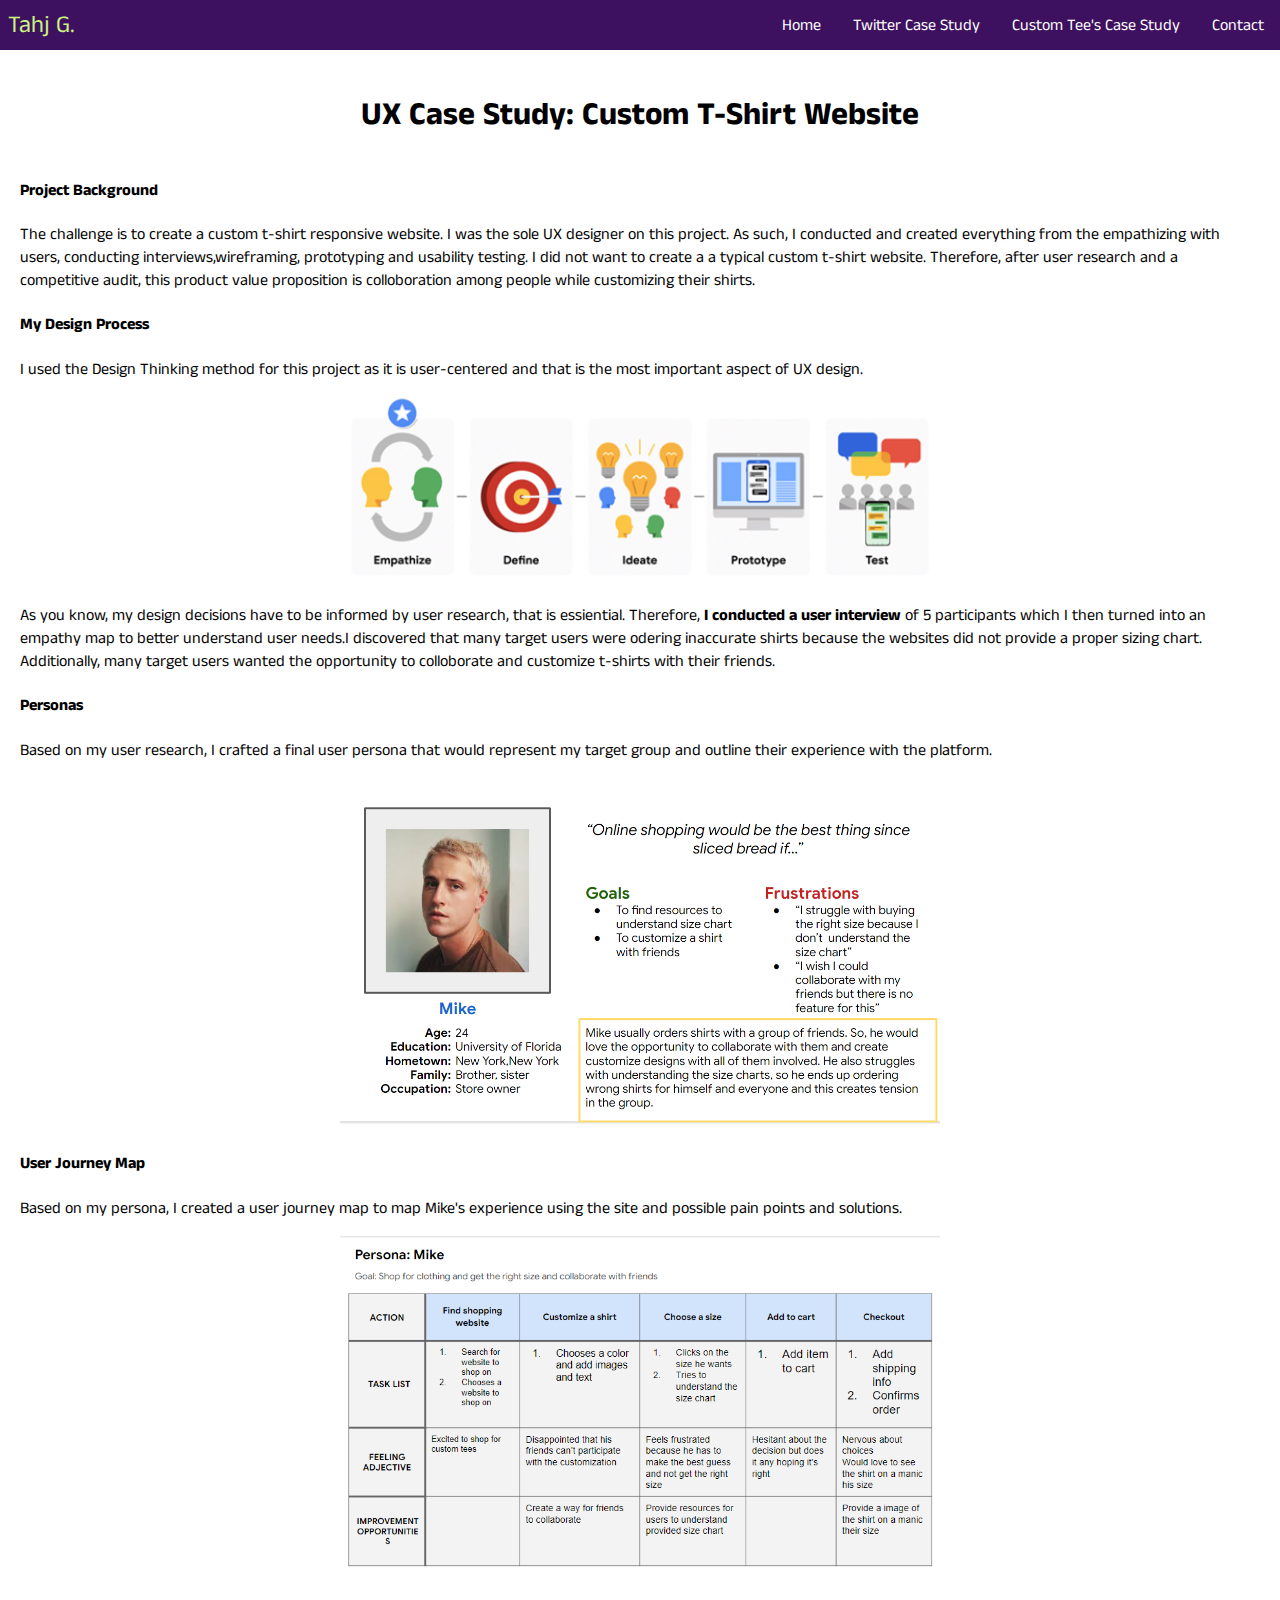
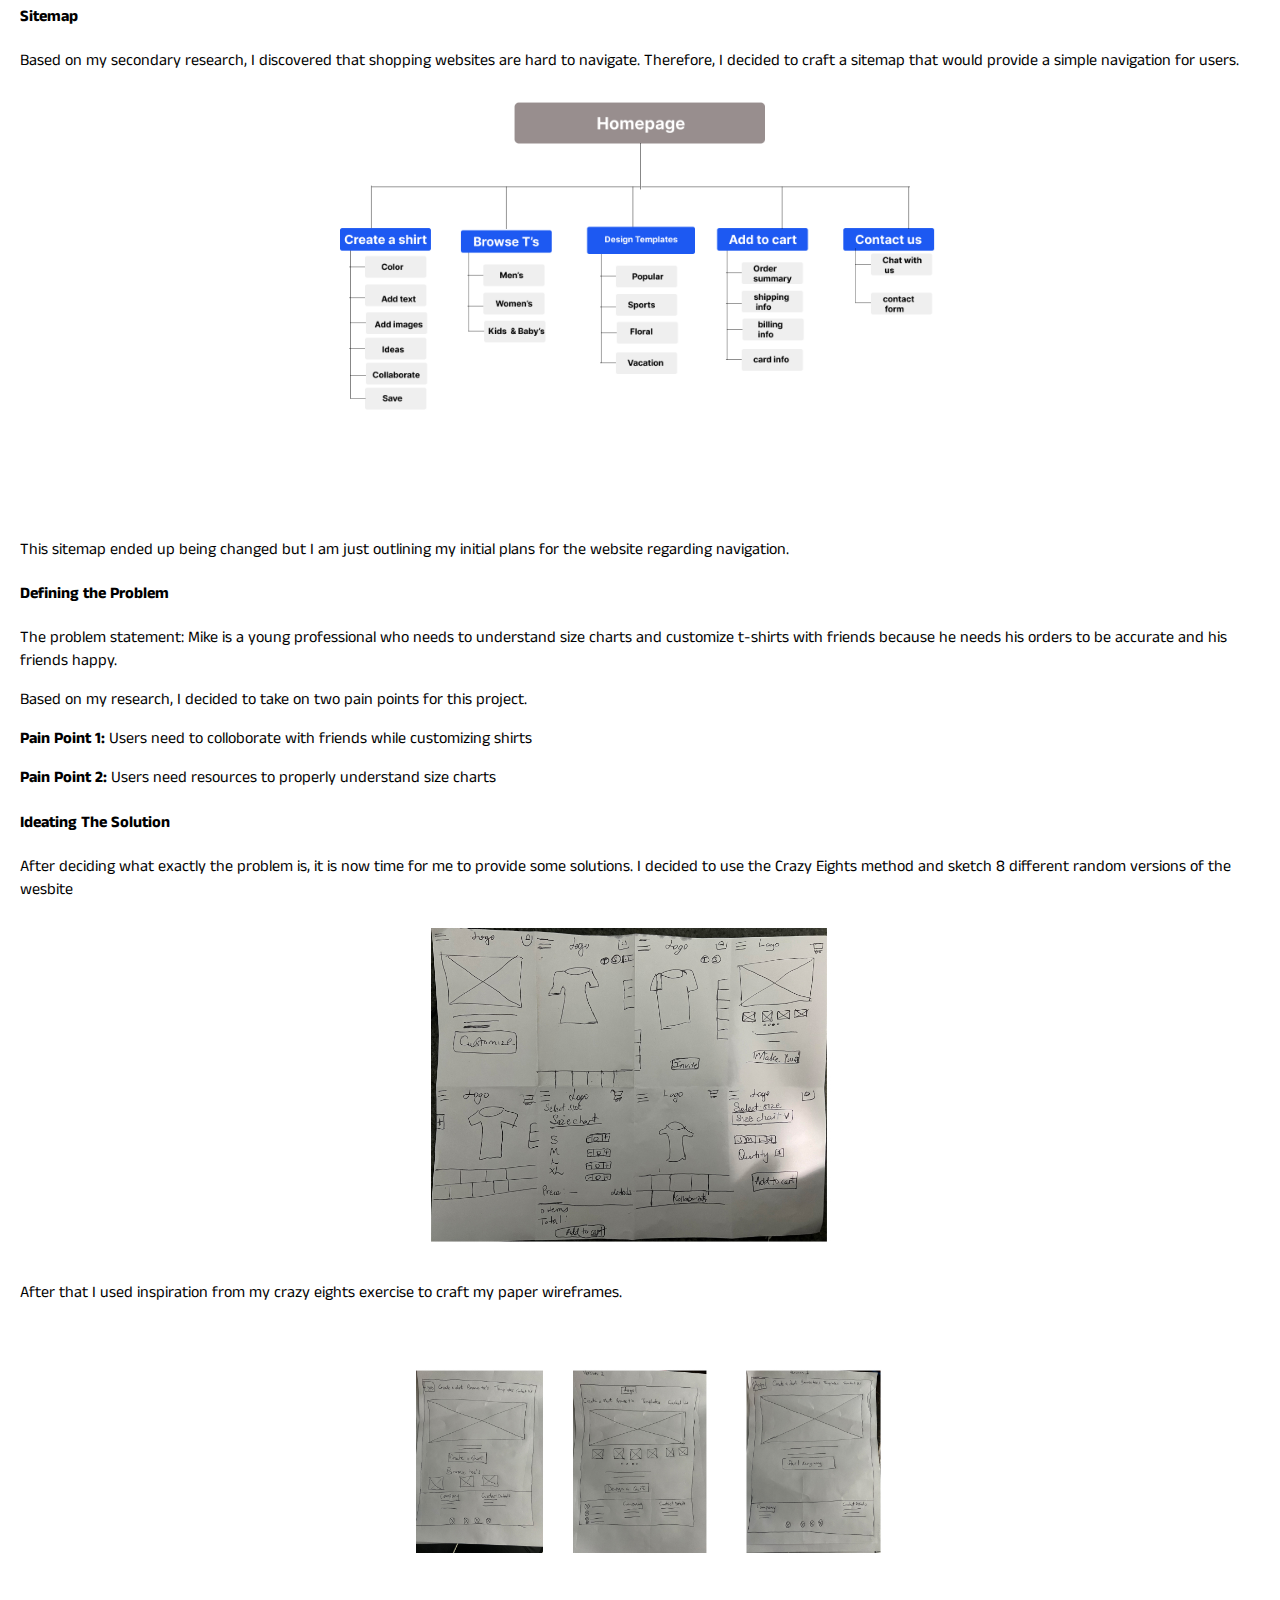
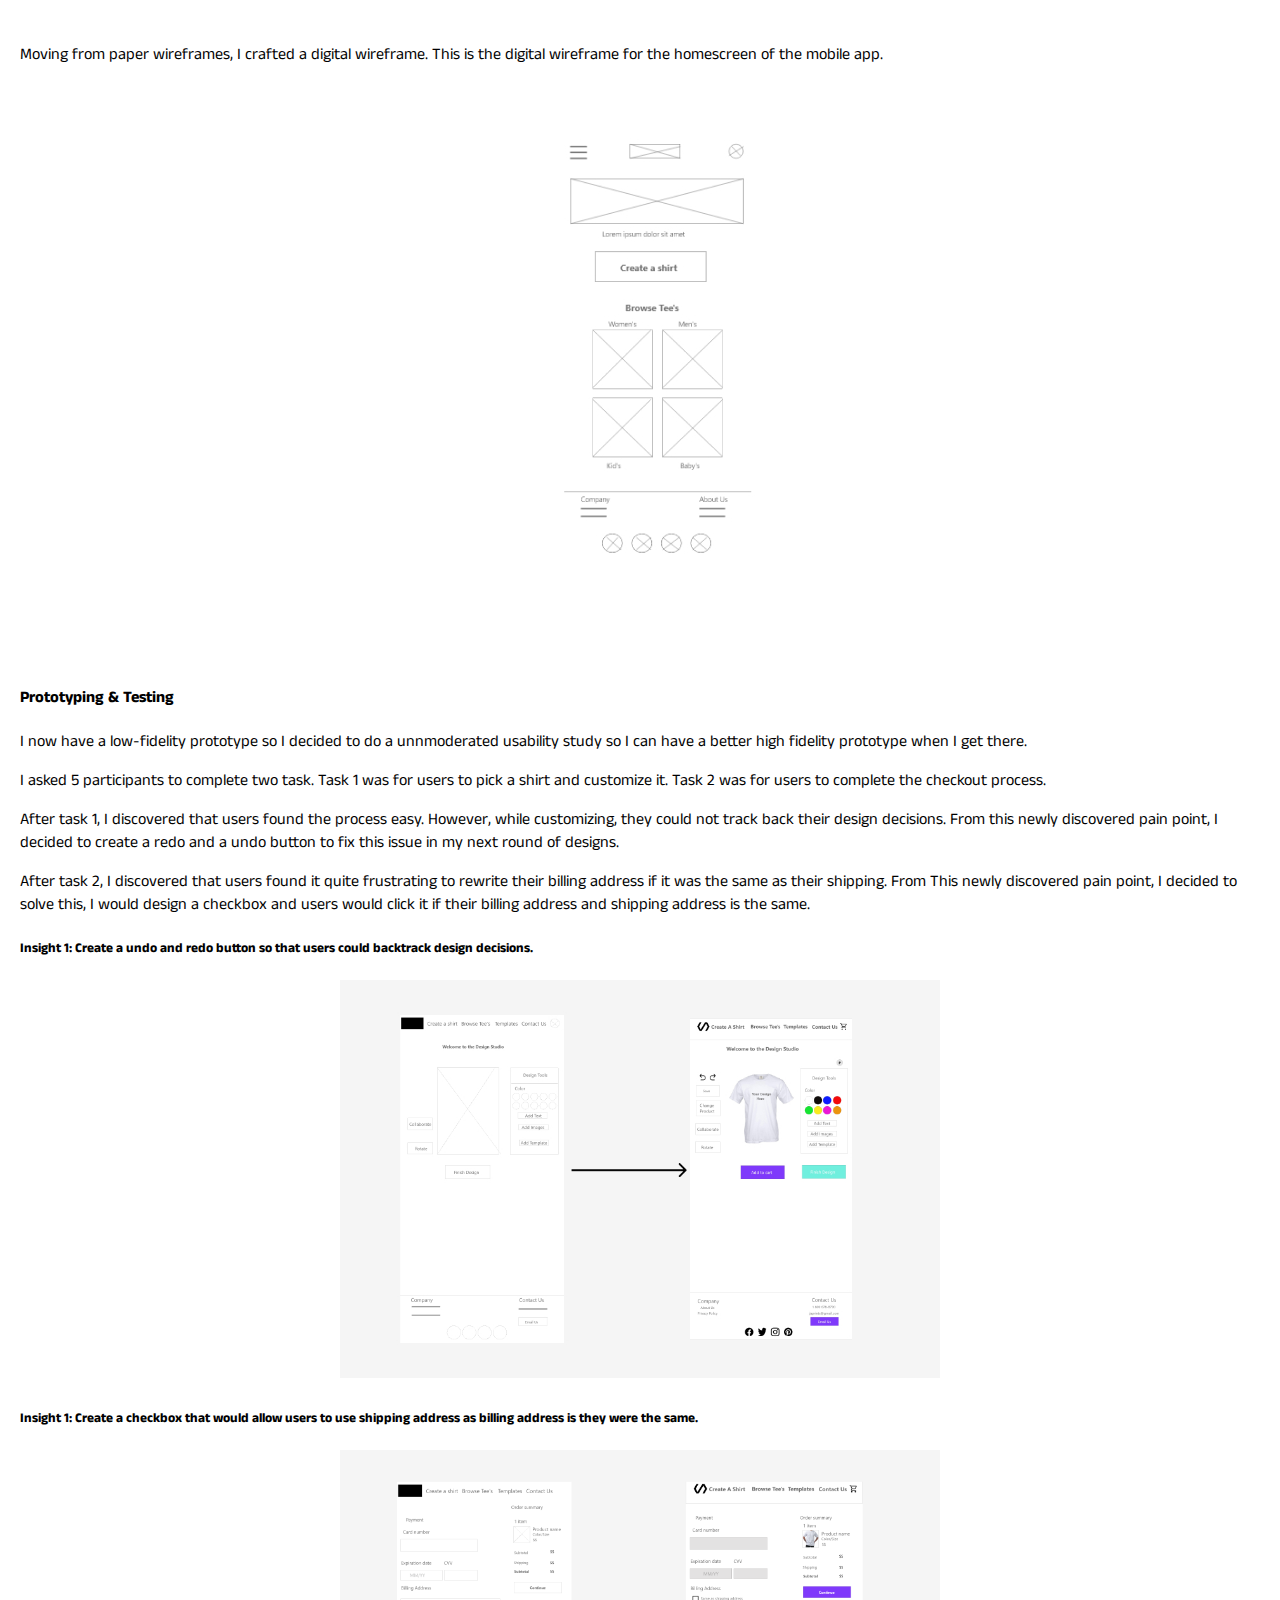
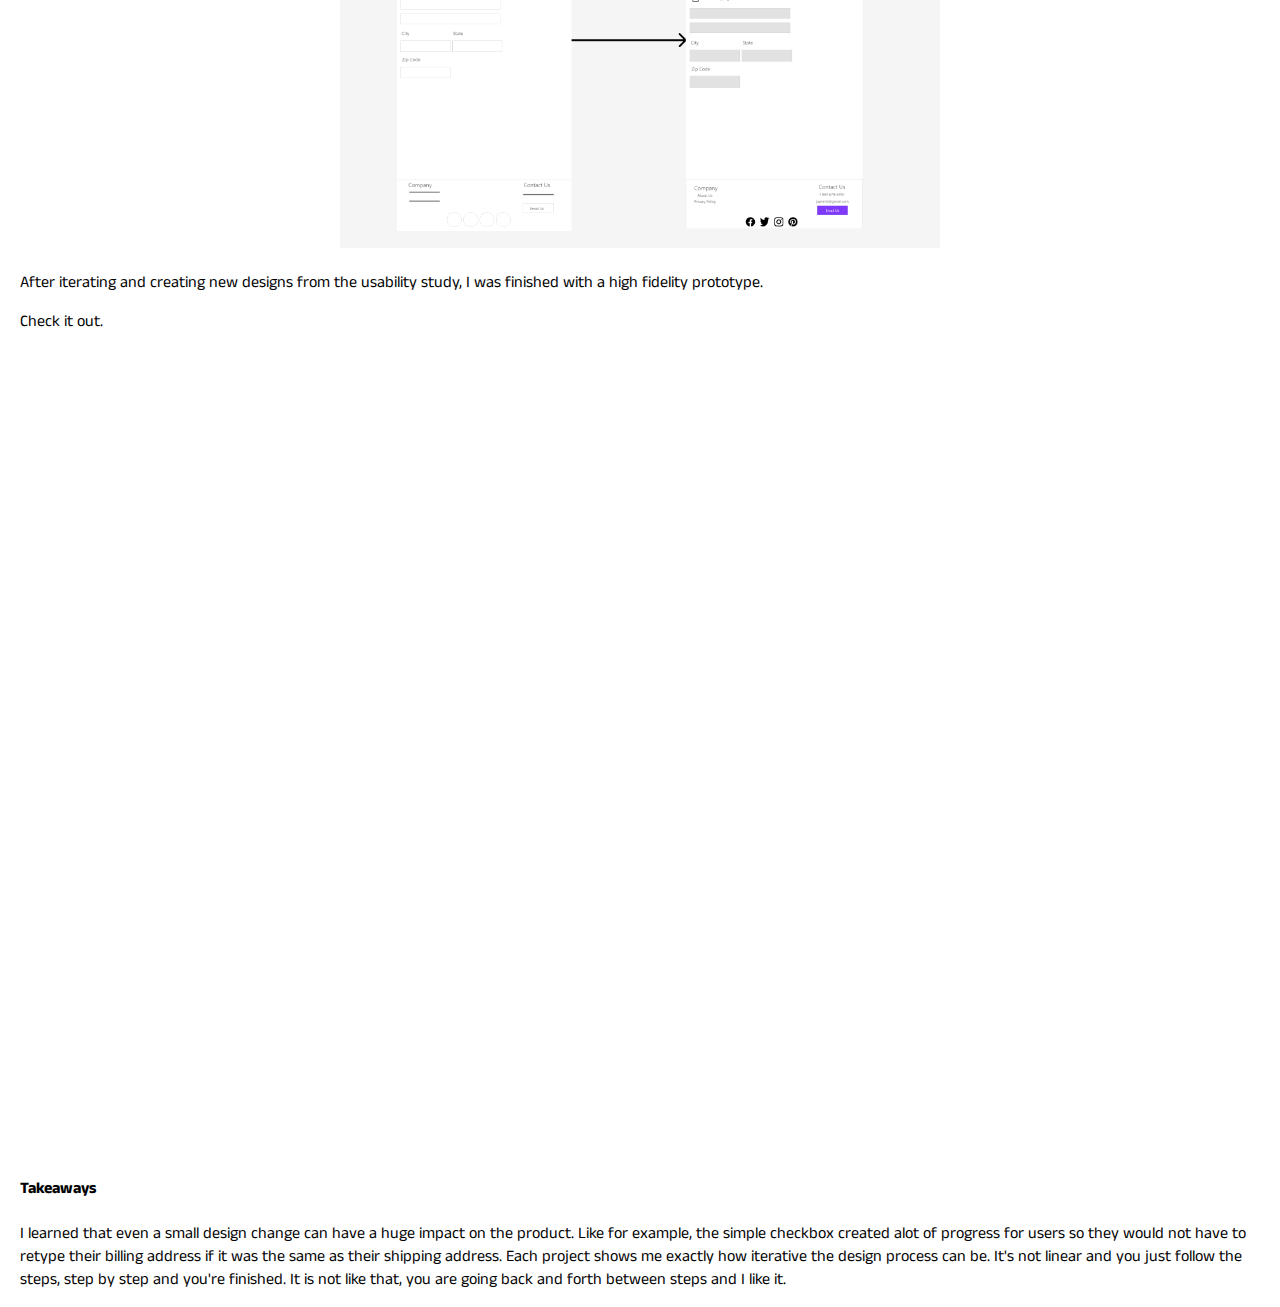
==== custom.html @ 3aa4e138 "second case study" ====
<!DOCTYPE html>
<html lang="en">
<head>
    <meta charset="UTF-8">
    <meta http-equiv="X-UA-Compatible" content="IE=edge">
    <meta name="viewport" content="width=device-width, initial-scale=1.0">
    <title>Tahj</title>
    <link href="./resources/style.css" rel="stylesheet">
    <script src="resources/index.js" defer></script>
    <link rel="preconnect" href="https://fonts.googleapis.com">
<link rel="preconnect" href="https://fonts.gstatic.com" crossorigin>
<link href="https://fonts.googleapis.com/css2?family=Anek+Malayalam:wght@300&display=swap" rel="stylesheet">
<link href="https://cdn.jsdelivr.net/npm/bootstrap@5.2.2/dist/css/bootstrap.min.css" rel="stylesheet" integrity="sha384-Zenh87qX5JnK2Jl0vWa8Ck2rdkQ2Bzep5IDxbcnCeuOxjzrPF/et3URy9Bv1WTRi" crossorigin="anonymous">

</head>
<body >
        <header>
        <nav class="navbar">
            <div class="brand-title"><a href="index.html">Tahj G.</a></div>
            <div class="toggle-button">
                <span class="bar"></span>
                <span class="bar"></span>
                <span class="bar"></span>

            </div>
            <div class="navbar-links">
                <ul>
                    <li><a href="index.html">Home</a></li>
                    <li><a href="twitter.html">Twitter Case Study</a></li>
                    <li><a href="custom.html">Custom Tee's Case Study</a></li>
                    <li><a href="#contact">Contact</a></li>
                    
                </ul>
            </div>
        </nav>
    </header>
    <section class="custom">
      
        <h1 style="color:black;">UX Case Study: Custom T-Shirt Website</h1>
    <h4>Project Background</h4>
    <p>The challenge is to create a custom t-shirt responsive website. I was the sole UX designer on this project. As such, I conducted and created everything from the empathizing with users, conducting interviews,wireframing, prototyping and usability testing. I did not want to create a
    a typical custom t-shirt website. Therefore, after user research and a competitive audit, this product value proposition is colloboration among people while customizing their shirts.
    </p>

     <h4> My Design Process</h4>
     <p>I used the Design Thinking method for this project as it is user-centered and that is the most important aspect of UX design.</p>
     <div class="img-size">

     <img src="./resources/images/Picture1.png" height="auto" width="100%">
     </div>
     <p>As you know, my design decisions have to be informed by user research, that is essiential. Therefore, <strong>I conducted a user interview</strong> of 5 participants which I then turned
     into an empathy map to better understand user needs.I discovered that many target users were odering inaccurate shirts because the websites did not provide a proper sizing chart.
    Additionally, many target users wanted the opportunity to colloborate and customize t-shirts with their friends. </p>
    
    <h4>Personas</h4>
    <p>Based on my user research, I crafted a final user persona that would represent my target group and outline their experience with the platform. </p>
    <div class="img-size">

    <img src="./resources/images/Screenshot (2).png" height="auto" width="100%">
   </div>

    <h4>User Journey Map</h4>
    <p>Based on my persona, I created a user journey map to map Mike's experience using the site and possible pain points and solutions.</p>
    <div class="img-size">

    <img src="./resources/images/takeme1.png" height="auto" width="100%">
     </div>
    <h4>Sitemap</h4>
    <p>Based on my secondary research, I discovered that shopping websites are hard to navigate. Therefore, I decided to craft a sitemap that would provide
        a simple navigation for users. 
    </p>
    <div class="img-size">
    <img src="./resources/images/Untitled.png" height="auto" width="100%">
    </div>
    <p>This sitemap ended up being changed but I am just outlining my initial plans for the website regarding navigation.</p>

    <h4>Defining the Problem</h4>
    <p>The problem statement: Mike is a young professional who needs to understand size charts and customize t-shirts with friends because he needs his orders to be accurate and his friends happy.</p>
    <p>Based on my research, I decided to take on two pain points for this project.</p>
    <p><strong>Pain Point 1:</strong> Users need to colloborate with friends while customizing shirts </p>
    <p><strong>Pain Point 2:</strong> Users need resources to properly understand size charts</p>

    <h4>Ideating The Solution</h4>
    <p>After deciding what exactly the problem is, it is now time for me to provide some solutions. I decided to use the Crazy Eights method and sketch 8 different random versions of the wesbite</p>
    <div class="img-size">

    <img src="./resources/images/crazy.jpg" height="auto" width="100%">
    </div>
    <p>After that I used inspiration from my crazy eights exercise to craft my paper wireframes.</p>

    <div class="img-size" id="stack">
    <img src="./resources/images/paper wireframes (3).jpg" height="auto" width="100%">
    </div>
    <p>Moving from paper wireframes, I crafted a digital wireframe.
    This is the digital wireframe for the homescreen of the mobile app.</p>
    <div class="img-size">

    <img src="./resources/images/mobile - home (4).jpg" height="100%" width="auto">
   
   
    </div>

    <h4>Prototyping & Testing</h4>
    <p>I now have a low-fidelity prototype so I decided to do a unnmoderated usability study so I can have a better high fidelity prototype when I get there.</p>
    <p>I asked 5 participants to complete two task. Task 1 was for users to pick a shirt and customize it. Task 2 was for users to complete the checkout process.</p>
    <p>After task 1, I discovered that users found the process easy. However, while customizing, they could not track back their design decisions.
        From this newly discovered pain point, I decided to create a redo and a undo button to fix this issue in my next round of designs.
    </p>
    <p>After task 2, I discovered that users found it quite frustrating to rewrite their billing address if it was the same as their shipping. From This
        newly discovered pain point, I decided to solve this, I would design a checkbox and users would click it if their billing address and shipping address is the same.
    </p>
    <h5>Insight 1: Create a undo and redo button so that users could backtrack design decisions.</h5>
    <div class="img-size">
    <img src="./resources/images/Untitled.jpg" height="auto" width="100%">
    </div>

    <h5>Insight 1: Create a checkbox that would allow users to use shipping address as billing address is they were the same.</h5>
    <div class="img-size ">
    <img src="./resources/images/Checkbox.png" height="auto" width="100%">
    </div>

    <p>After iterating and creating new designs from the usability study, I was finished with a high fidelity prototype.</p>
    <p>Check it out.</p>
    <div class="img-size">

    <iframe width="100%" height="800px" src="https://xd.adobe.com/embed/fbd972e8-a787-4747-b816-a0405a7ca014-ae8a/?fullscreen" frameborder="0" allowfullscreen></iframe>
    </div>

    <h4>Takeaways</h4>
    <p>I learned that even a small design change can have a huge impact on the product. Like for example, the simple checkbox created alot of progress for users so they would not have to
        retype their billing address if it was the same as their shipping address. Each project shows me exactly how iterative the design process can be. It's not linear and you just follow the steps, step by step
        and you're finished. It is not like that, you are going back and forth between steps and I like it.
    </p>
</section>
    </body>
    </html>
---- resources/style.css ----
* {
    
    box-sizing: border-box;
    font-family: 'Anek Malayalam', sans-serif;

}
html {
    font-size:16px;
    scroll-behavior: smooth;
}
body {
    margin:0;
    padding:0;
    display:flex;
    flex-direction: column;
    align-items: stretch;
}
header {
    width:100%;
    background-color:#3d115f;	
    display:flex;
    flex-direction: column;
    height:auto;
   
    
}
.intro {
    display:flex;
    flex-direction:column;
align-items:center;
width:100%;
margin:10px;
}

.intro p {
    color:white;
}
.navbar {
     display:flex;
    justify-content: space-between;
    align-items:center; 
    color:#ccf381;

    
}

.brand-title {
    font-size:1.5rem;
    margin:.5rem;
}
.brand-title a{
color:#ccf381;
text-decoration: none;
}
.navbar-links ul {
    margin:0;
    padding:0;
    display:flex;
   
}
.navbar-links li {
    list-style: none;
}
.navbar-links li a {
    text-decoration: none;
    color:white;
    padding:1rem;
}
.navbar-links a:hover {
    color:#ccf381;
}

.toggle-button{
     position:absolute; 
    top:.75rem; 
    right:3rem; 
    text-align: right;
    display:none;
    width:30px;
    height:20px;
    justify-content: space-between;
    flex-direction: column;
    align-items: flex-end;
    
    
    
}

.toggle-button .bar {
    height:3px;
    width:100%;
    background-color: white;
    border-radius:10px;
    
   
 
}

.img-me {
    width:100%;
    height:auto;
    padding:0.25rem;
}

#about {
 padding:10px;
 
}
#about p {
    color:#3d115f;
}

#experience {
    background-color:hsl(45, 29%, 98.2%);


    padding:1rem;
    width:100%;
    height:auto;
}
#experience h3 {
    color:#3d115f;
}
#experience h2 {
    color:#ccf381;
}
#experience p {
    color:#3d115f;
}

#contact {
    display:flex;
    flex-direction:column;
    align-items:center;
    background-color: #3d115f;
    padding:1rem;
}
#contact p {
    color:white;
}
footer p {
    text-align:center;
}

.contact-button {
    background-color:#3d115f;
    border:1px solid #ccf381;
    cursor: pointer;
    padding:.25rem;
    border-radius: .25rem;
    color:white;
}

.contact-button a {
    text-decoration: none;
    color:white;
}

.contact-button:hover {
    background-color:#ccf381;
}
h1, h2{
    color:#ccf381;
}
.img-container {
    

    padding:30px;
 }
 .img-container h1 {
    border-bottom: 1px solid black;
    
 }
 .img-container img {
    width:100%;
    height:auto;
 }
 .img-container h2 {
    text-align:center;

 }
 .twitter {
    background-color:hsl(45, 29%, 98.2%);

 }
 .case-study {
    padding:20px;
    text-align:center;

 }
 .button{
    border: 1px solid black;
    
    background-color: #3d115f;
    text-decoration: none;
    padding:10px;

 }
 .button a {
    text-decoration: none;
    color:white;

 }
 .button a:hover {
    color:#ccf381;

 }
 .case-studies {
    display:flex;
    flex-wrap:wrap;
    
 }
.card {
    margin:10px;
}
 .card:hover {

    box-shadow: rgba(0, 0, 0, 0.35) 0px 5px 15px;
 }
 #projects {
    padding:1rem;
 }

 .custom h1 {
    padding:20px;
    text-align:center;
 }
 .img-size {
    margin:auto;
 }
 .custom {
    margin-left:20px;
    margin-right:20px;
 } 

 #stack {
    display:flex;
    flex-wrap:wrap;
   
 }
 

@media only screen and (max-width:480px) {
    .toggle-button {
        display:flex;
    }
    .navbar-links {
        display:none;
    }
    .navbar {
        flex-direction:column;
        align-items:center;
    }
    .brand-title {
        align-self:flex-start;
    }
    .navbar-links ul{
        flex-direction:column;
       
    }
    .navbar-links li  {
        padding: .25rem;
    }
    .navbar-links a{
        text-decoration: none;
    }
    .navbar-links.active {
        display:flex;
    }

   
}
@media only screen and (min-width:1000px) {
    .intro h1, h2 {
        font-size:2rem;
    }
    .toggle-button {
        display:none;
    }
    #about {
        display:flex;
        align-items: center;
    }
    #about-inner {
        width:100%;
    }
  
    .img-me {
        height:75%;
        width:77%;
        border-radius: 10px;
        /* margin-top:1.5rem;
        margin-left:1.5 rem; */
        
    }
    #about p {
        font-size:1.23rem
    }
    #contact {
        width:100%;
    }
    #contact h1 {
        font-size:1.7rem;
    }
    .contact-button {
        font-size:1.5rem;
        
    }
    .img-size {
        width:600px;
     }
}

@media only screen and (min-width:768px) {
    .toggle-button {
        display:none;
    }
}
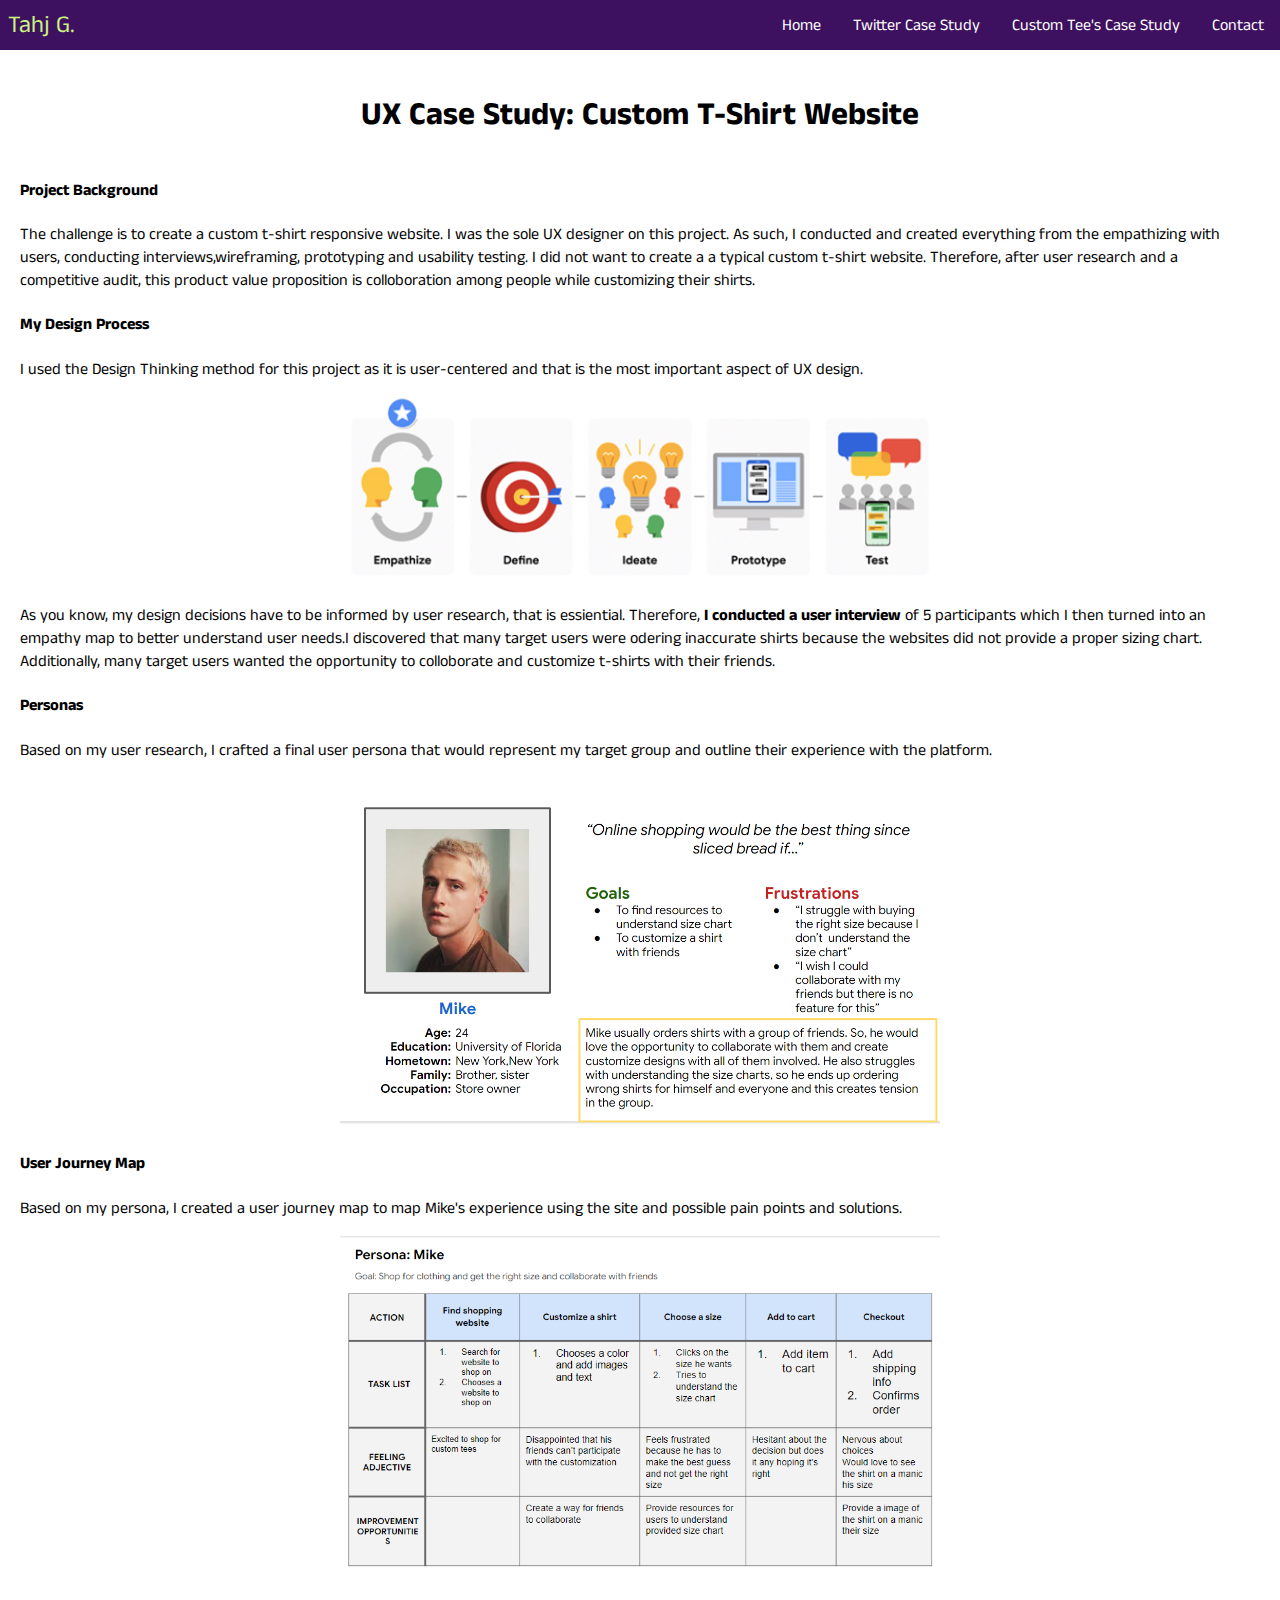
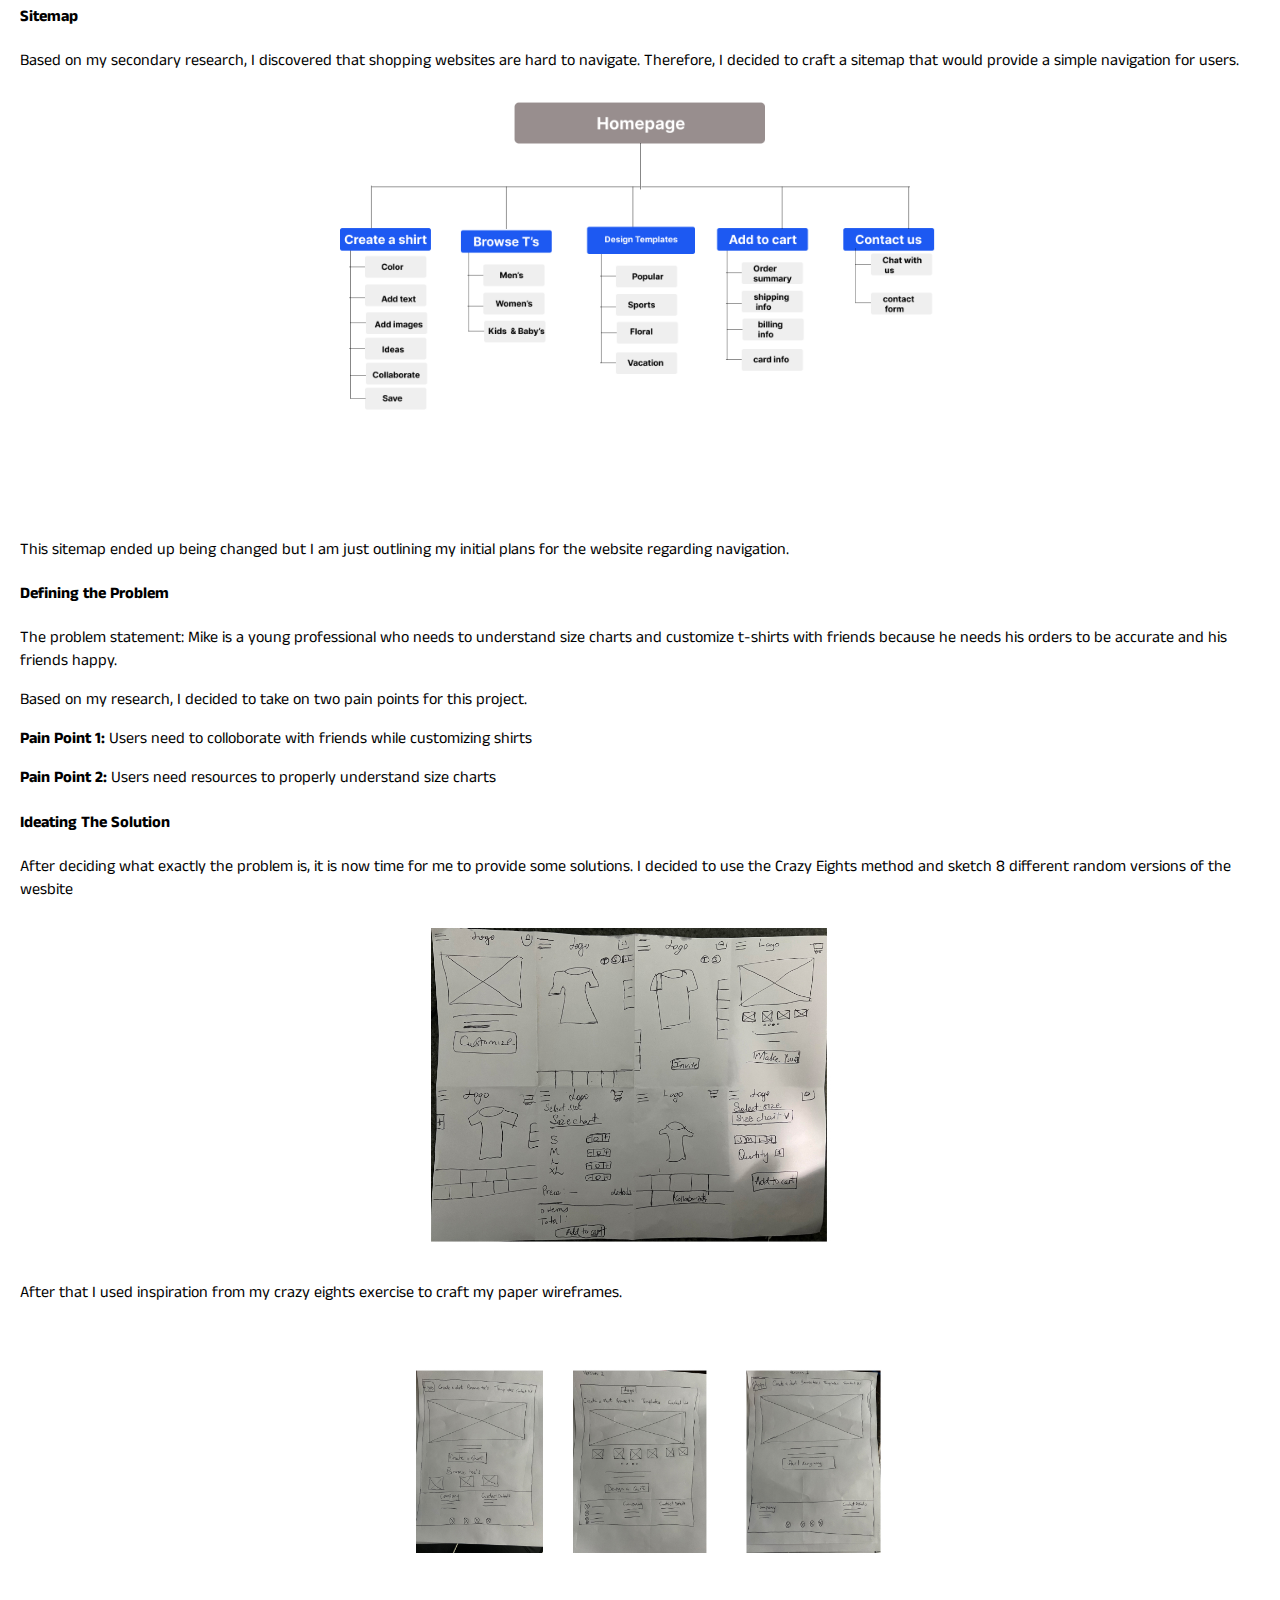
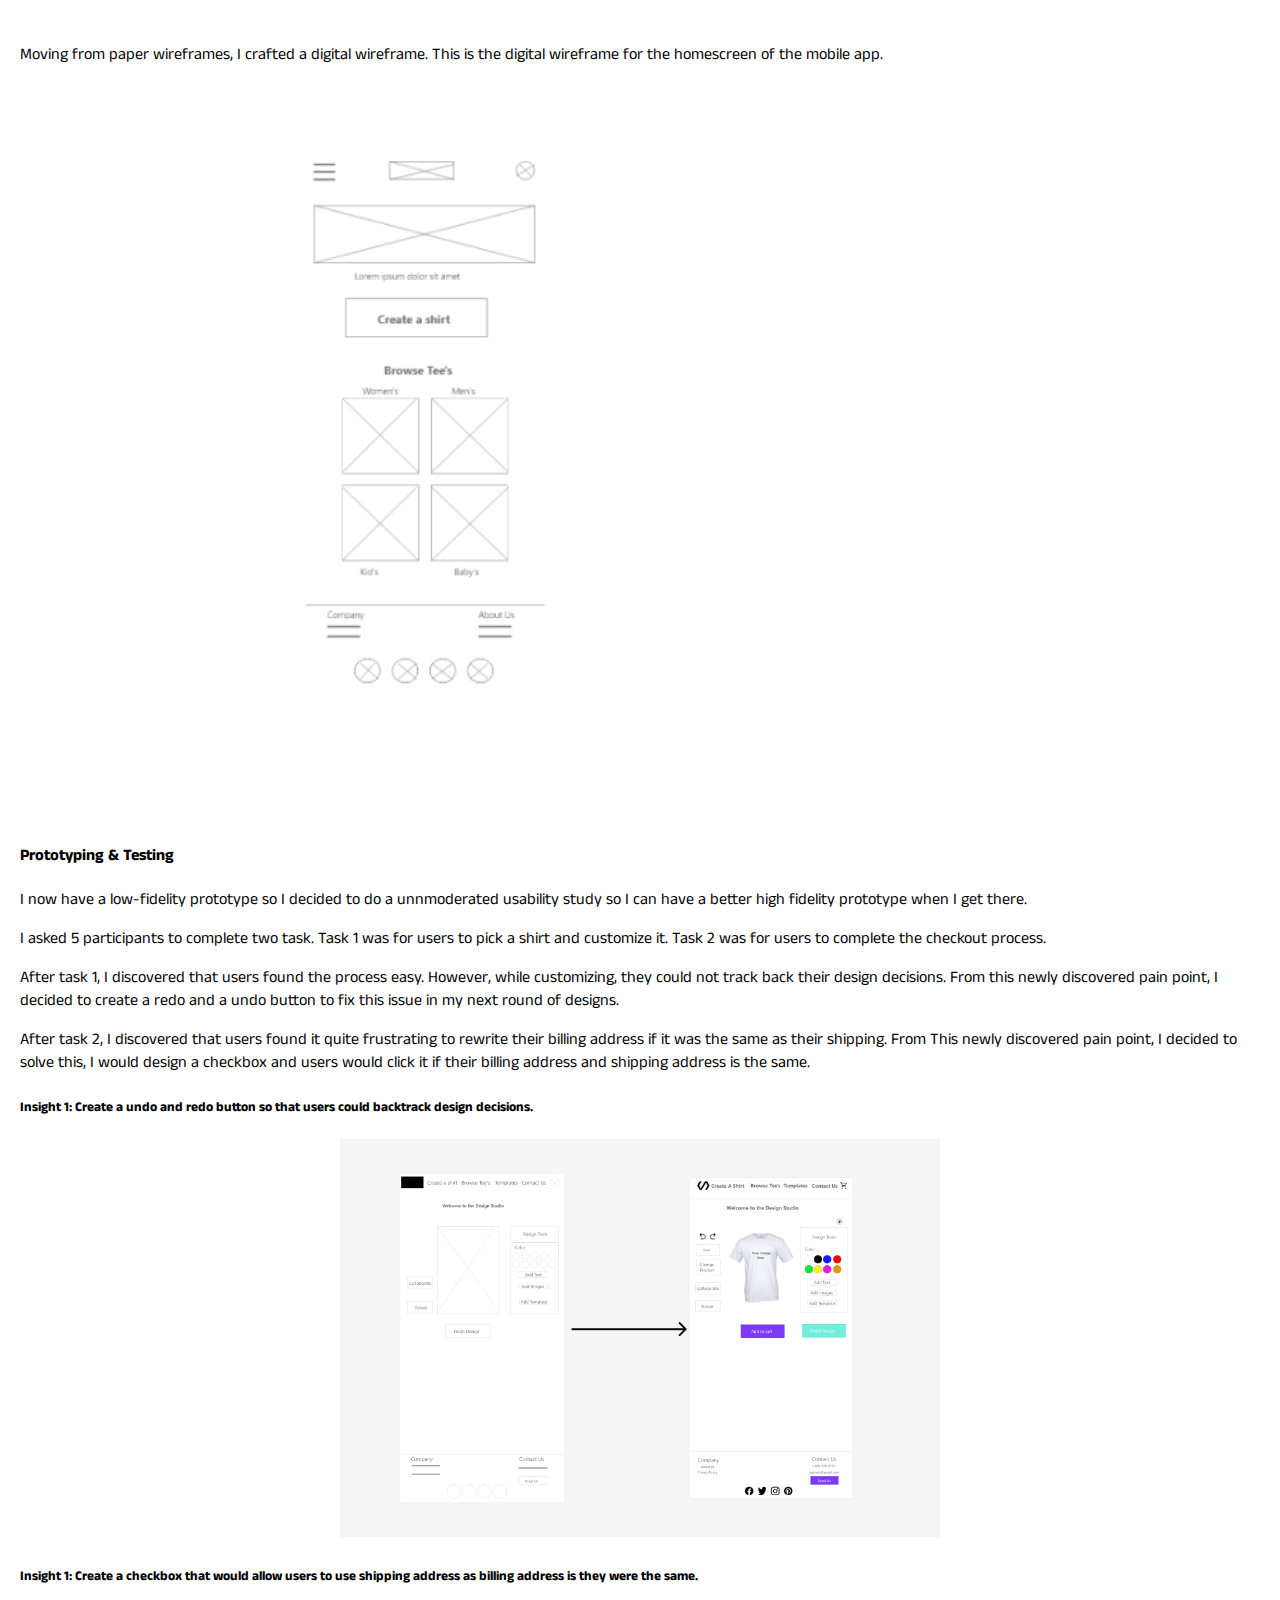
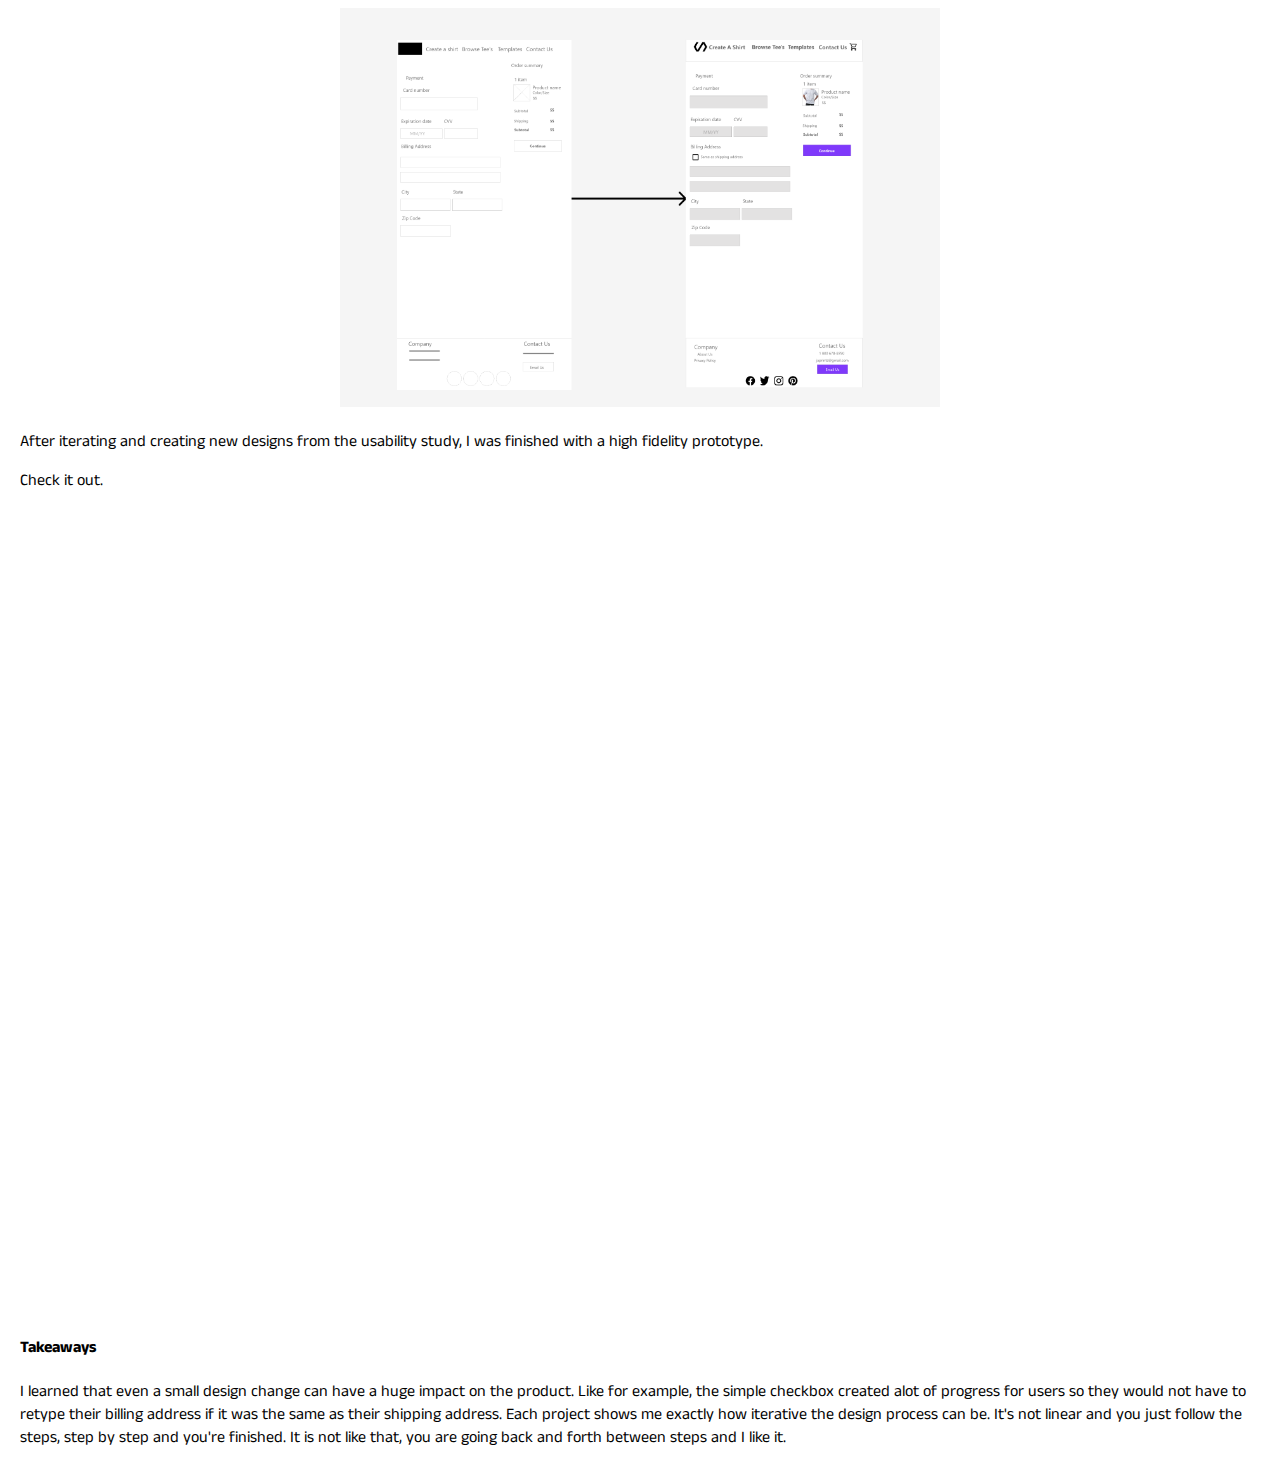
==== commit 2df722ea: "update custom" ====
--- a/custom.html
+++ b/custom.html
@@ -93,12 +93,12 @@
     </div>
     <p>Moving from paper wireframes, I crafted a digital wireframe.
     This is the digital wireframe for the homescreen of the mobile app.</p>
-    <div class="img-size">
+  
 
-    <img src="./resources/images/mobile - home (4).jpg" height="100%" width="auto">
+    <img src="./resources/images/mobile - home (4).jpg" class="home-image" height="auto" width="100%">
    
    
-    </div>
+   
 
     <h4>Prototyping & Testing</h4>
     <p>I now have a low-fidelity prototype so I decided to do a unnmoderated usability study so I can have a better high fidelity prototype when I get there.</p>
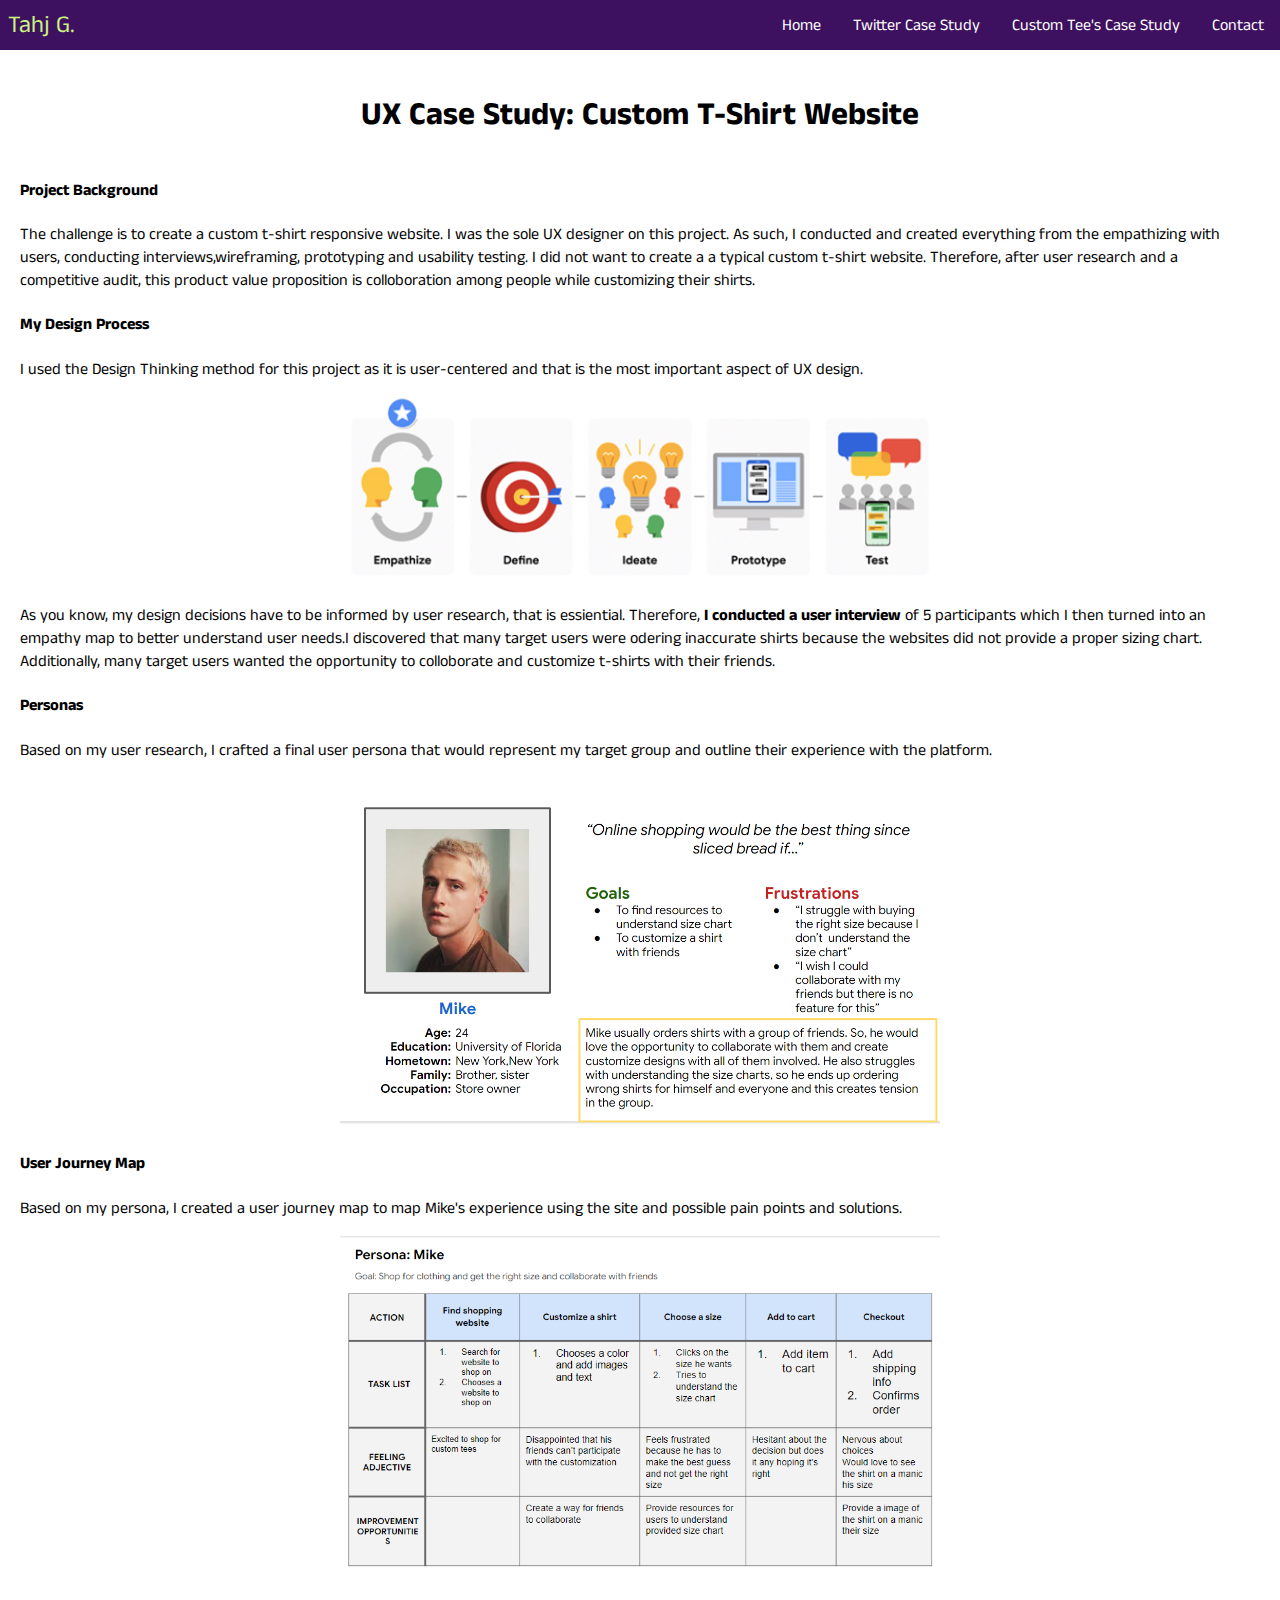
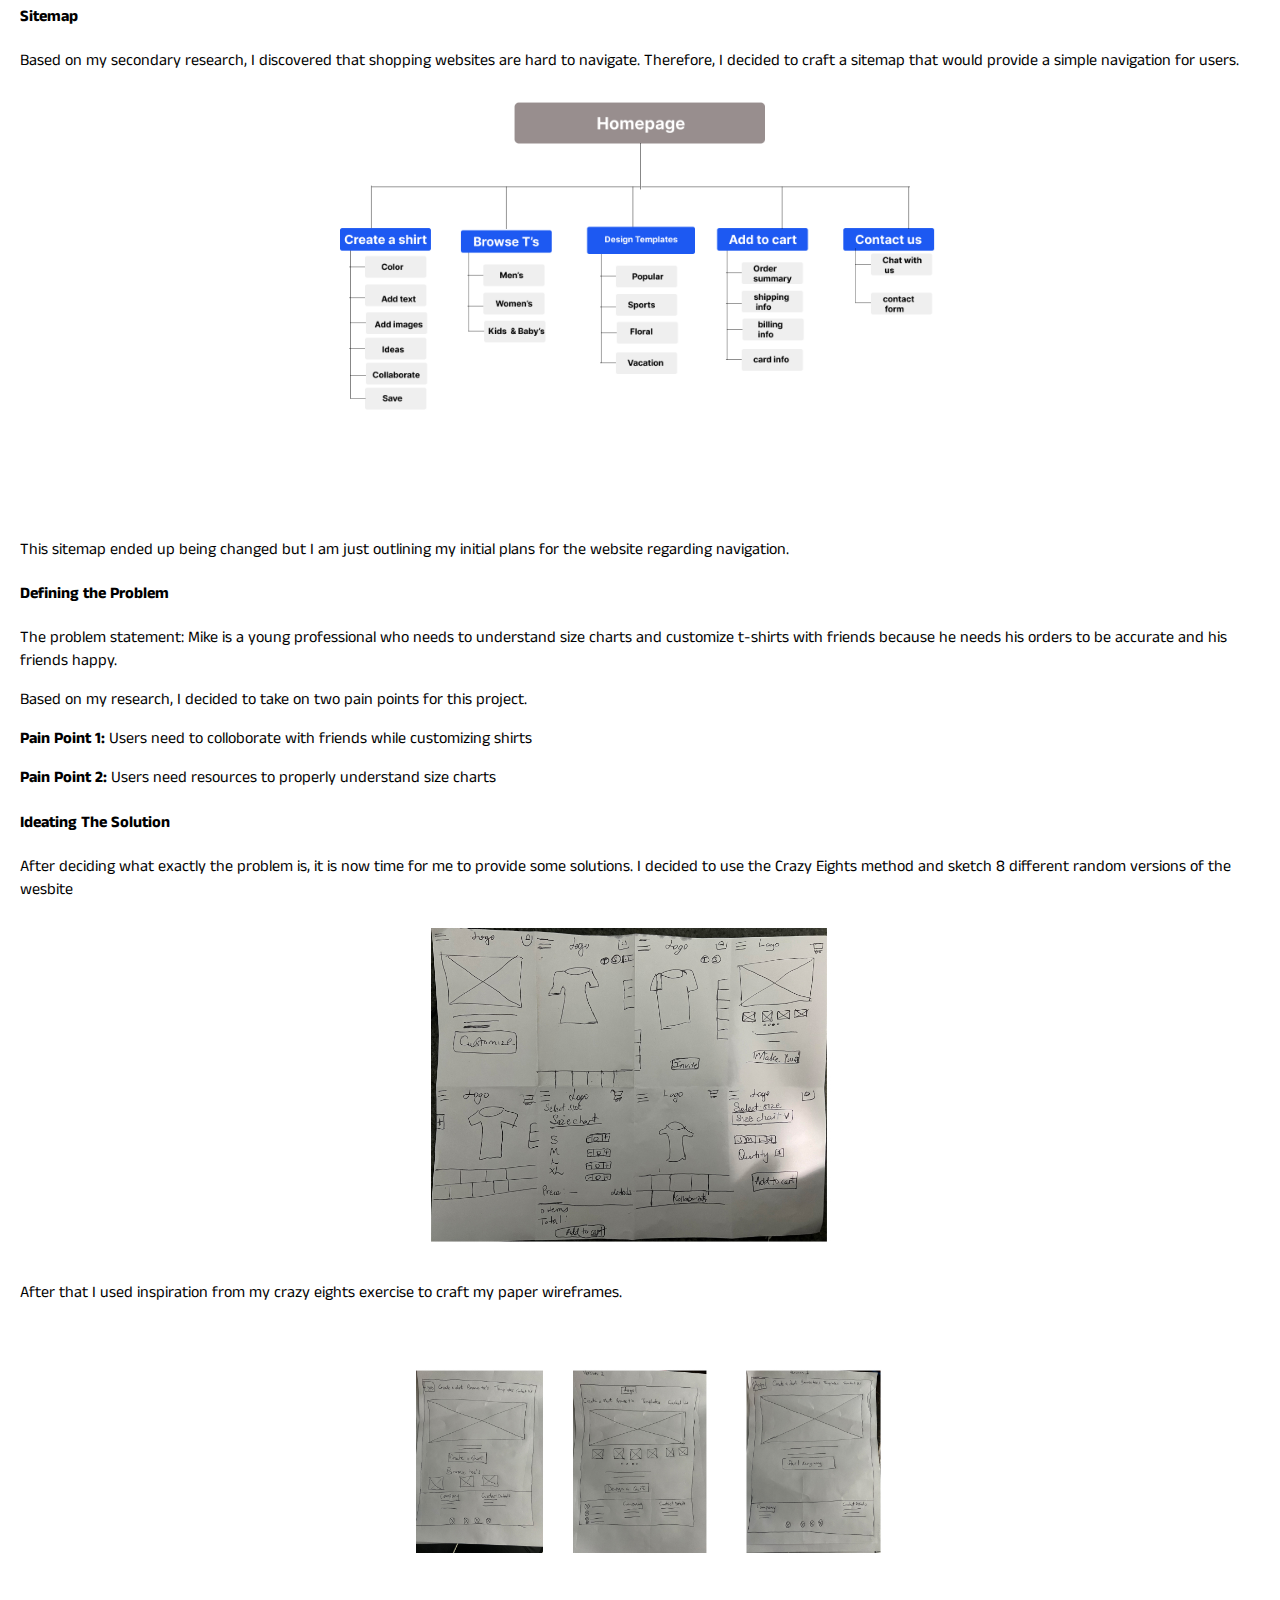
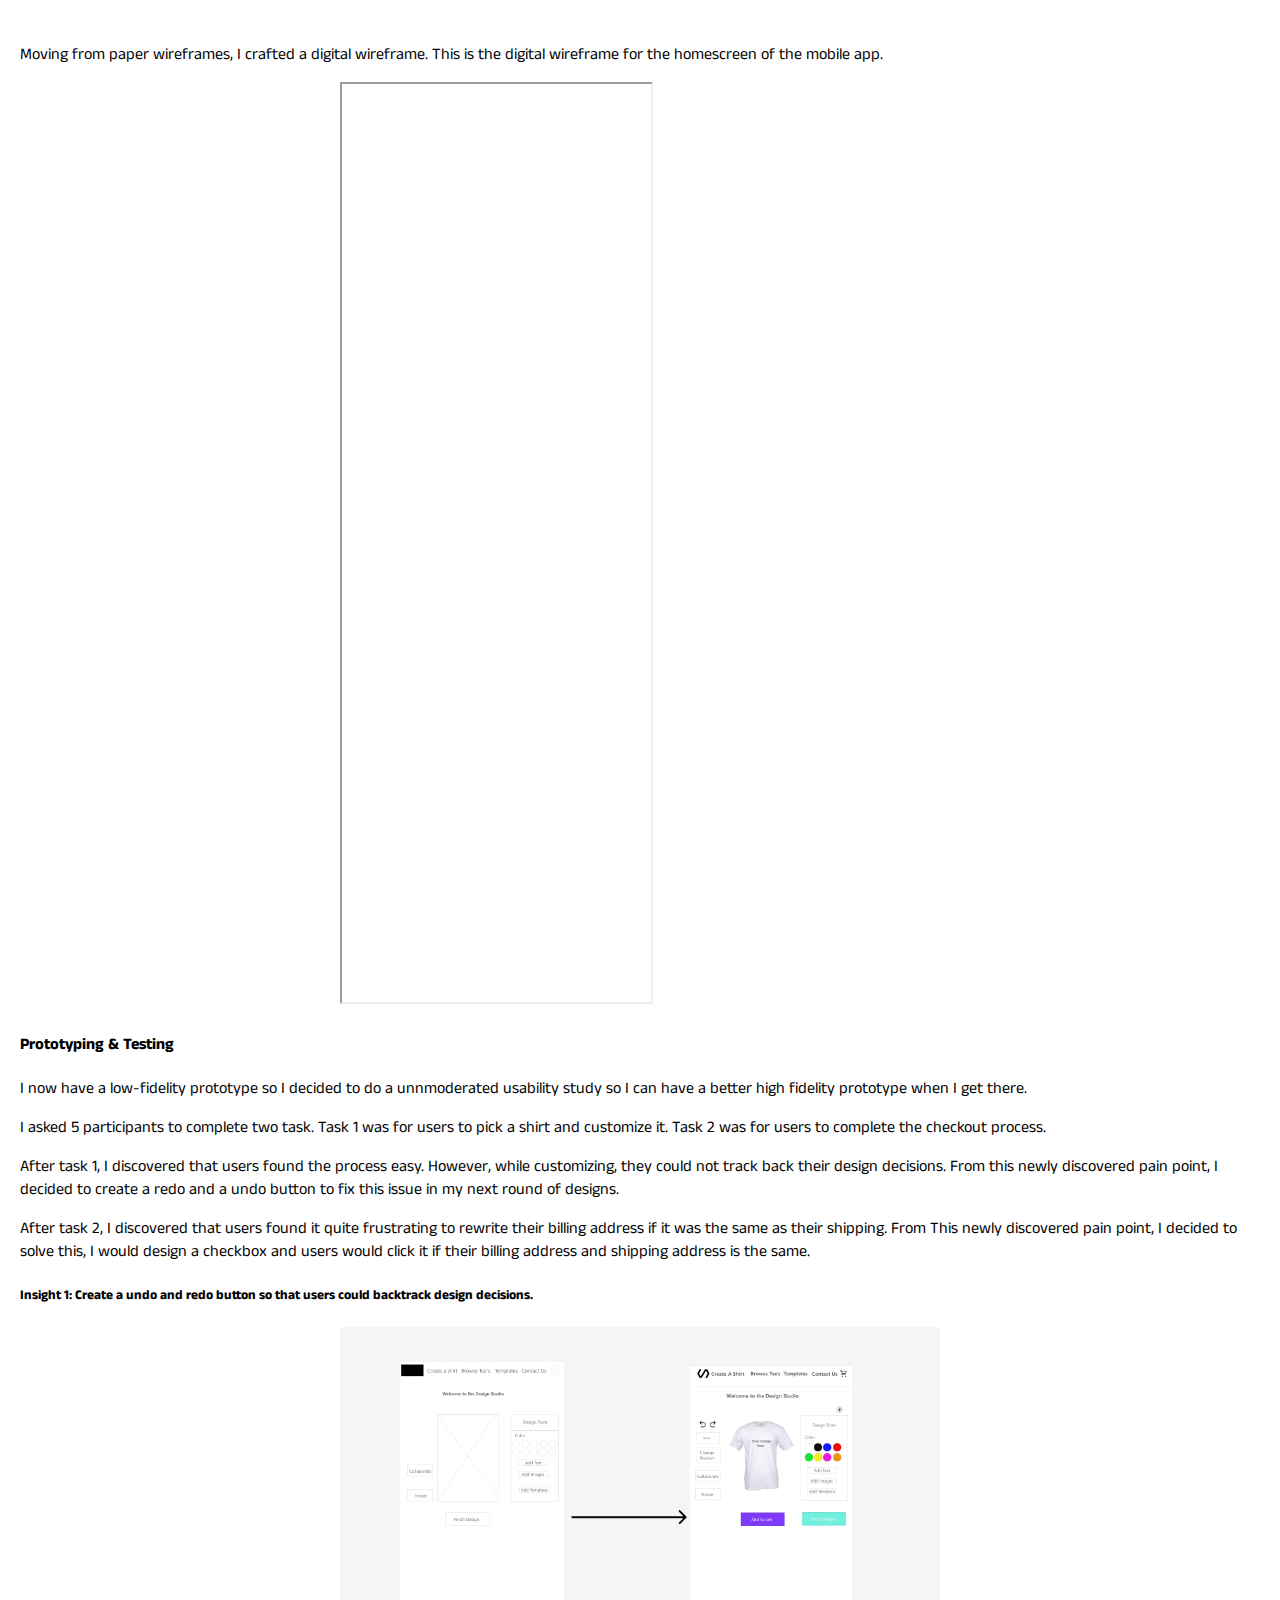
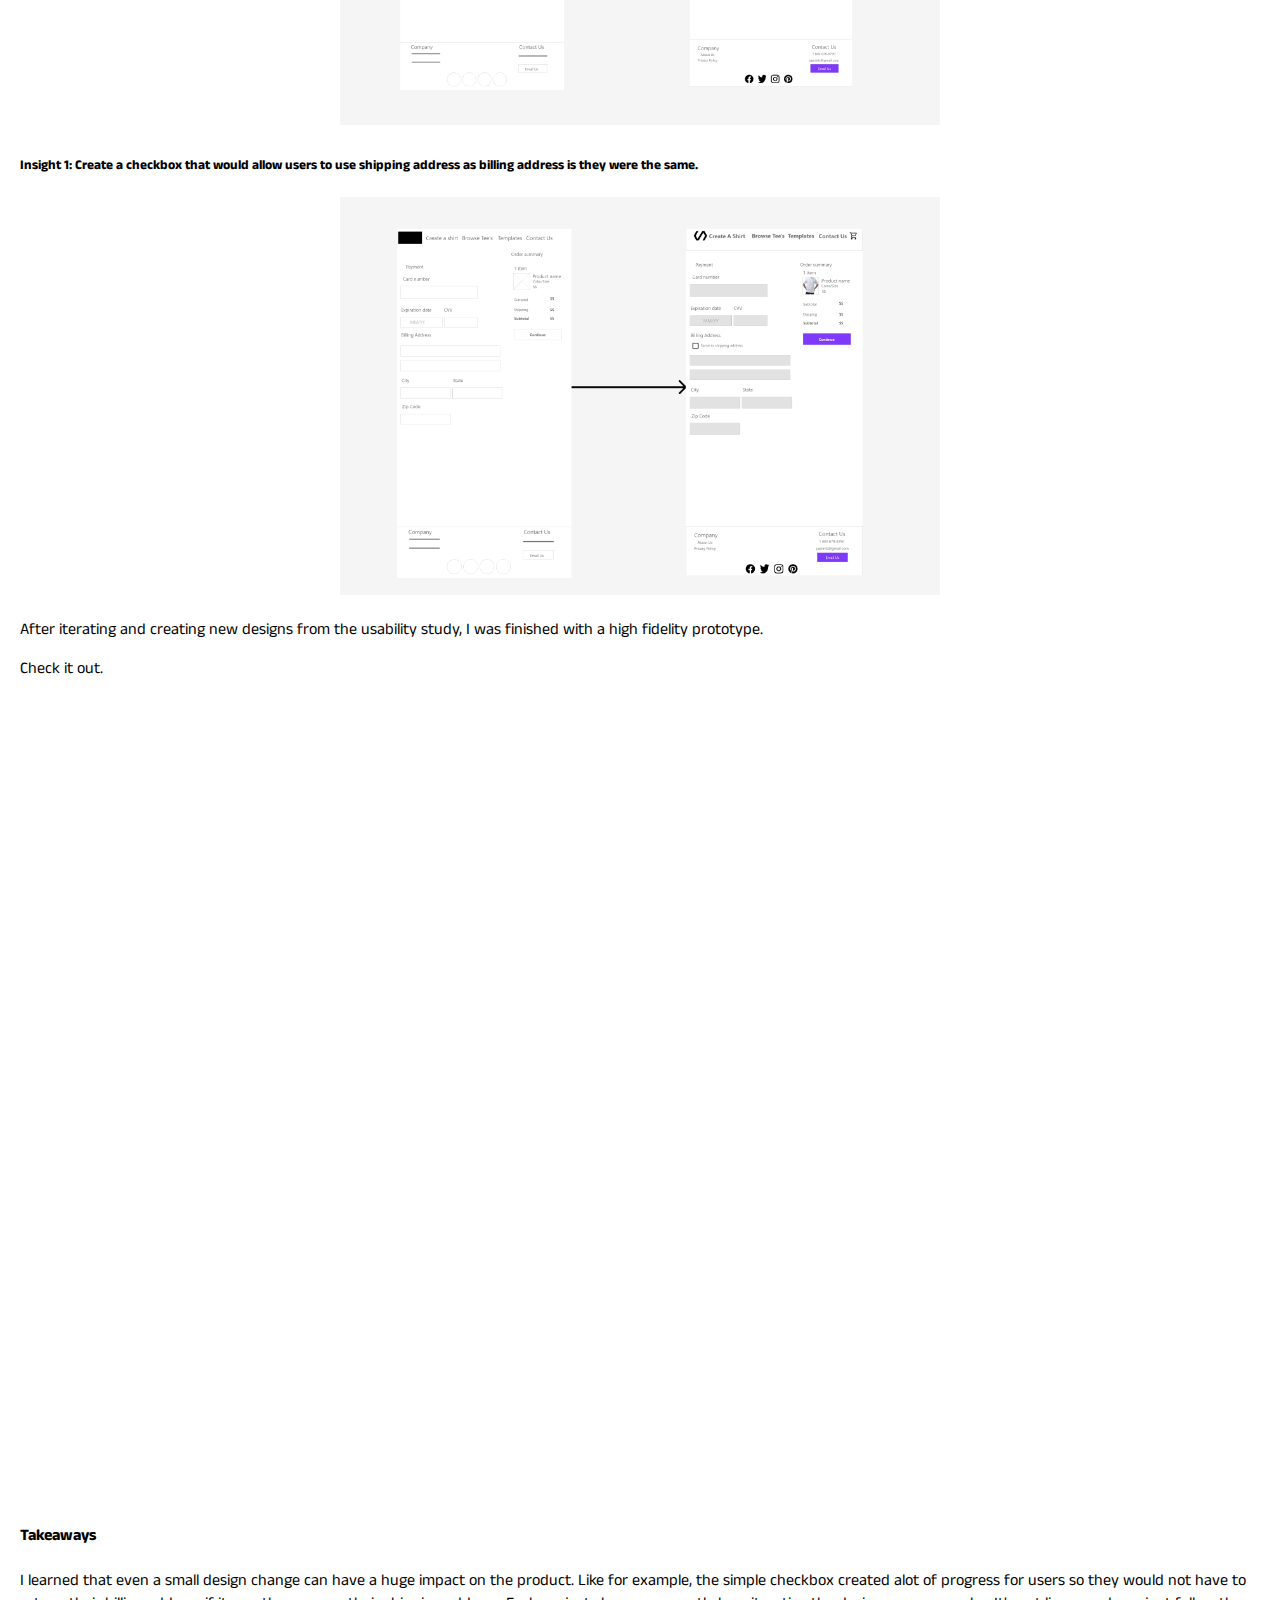
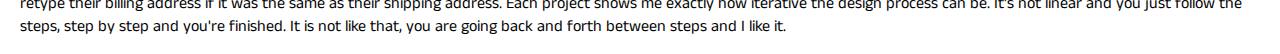
==== commit 040c2f20: "iframe" ====
--- a/custom.html
+++ b/custom.html
@@ -94,11 +94,9 @@
     <p>Moving from paper wireframes, I crafted a digital wireframe.
     This is the digital wireframe for the homescreen of the mobile app.</p>
   
-
-    <img src="./resources/images/mobile - home (4).jpg" class="home-image" height="auto" width="100%">
-   
-   
-   
+    <div class="img-size"> 
+    <iframe width="313" height="922" src="https://xd.adobe.com/embed/d6529d3d-3aa5-4274-8fd2-b82191fdc2fa-8301/" frameborder="1" allowfullscreen></iframe>
+    </div> 
 
     <h4>Prototyping & Testing</h4>
     <p>I now have a low-fidelity prototype so I decided to do a unnmoderated usability study so I can have a better high fidelity prototype when I get there.</p>
--- a/resources/style.css
+++ b/resources/style.css
@@ -239,7 +239,13 @@
    
  }
  
-
+.home-image {
+    margin:auto;
+}
+.hey {
+    
+    margin:auto;
+}
 @media only screen and (max-width:480px) {
     .toggle-button {
         display:flex;
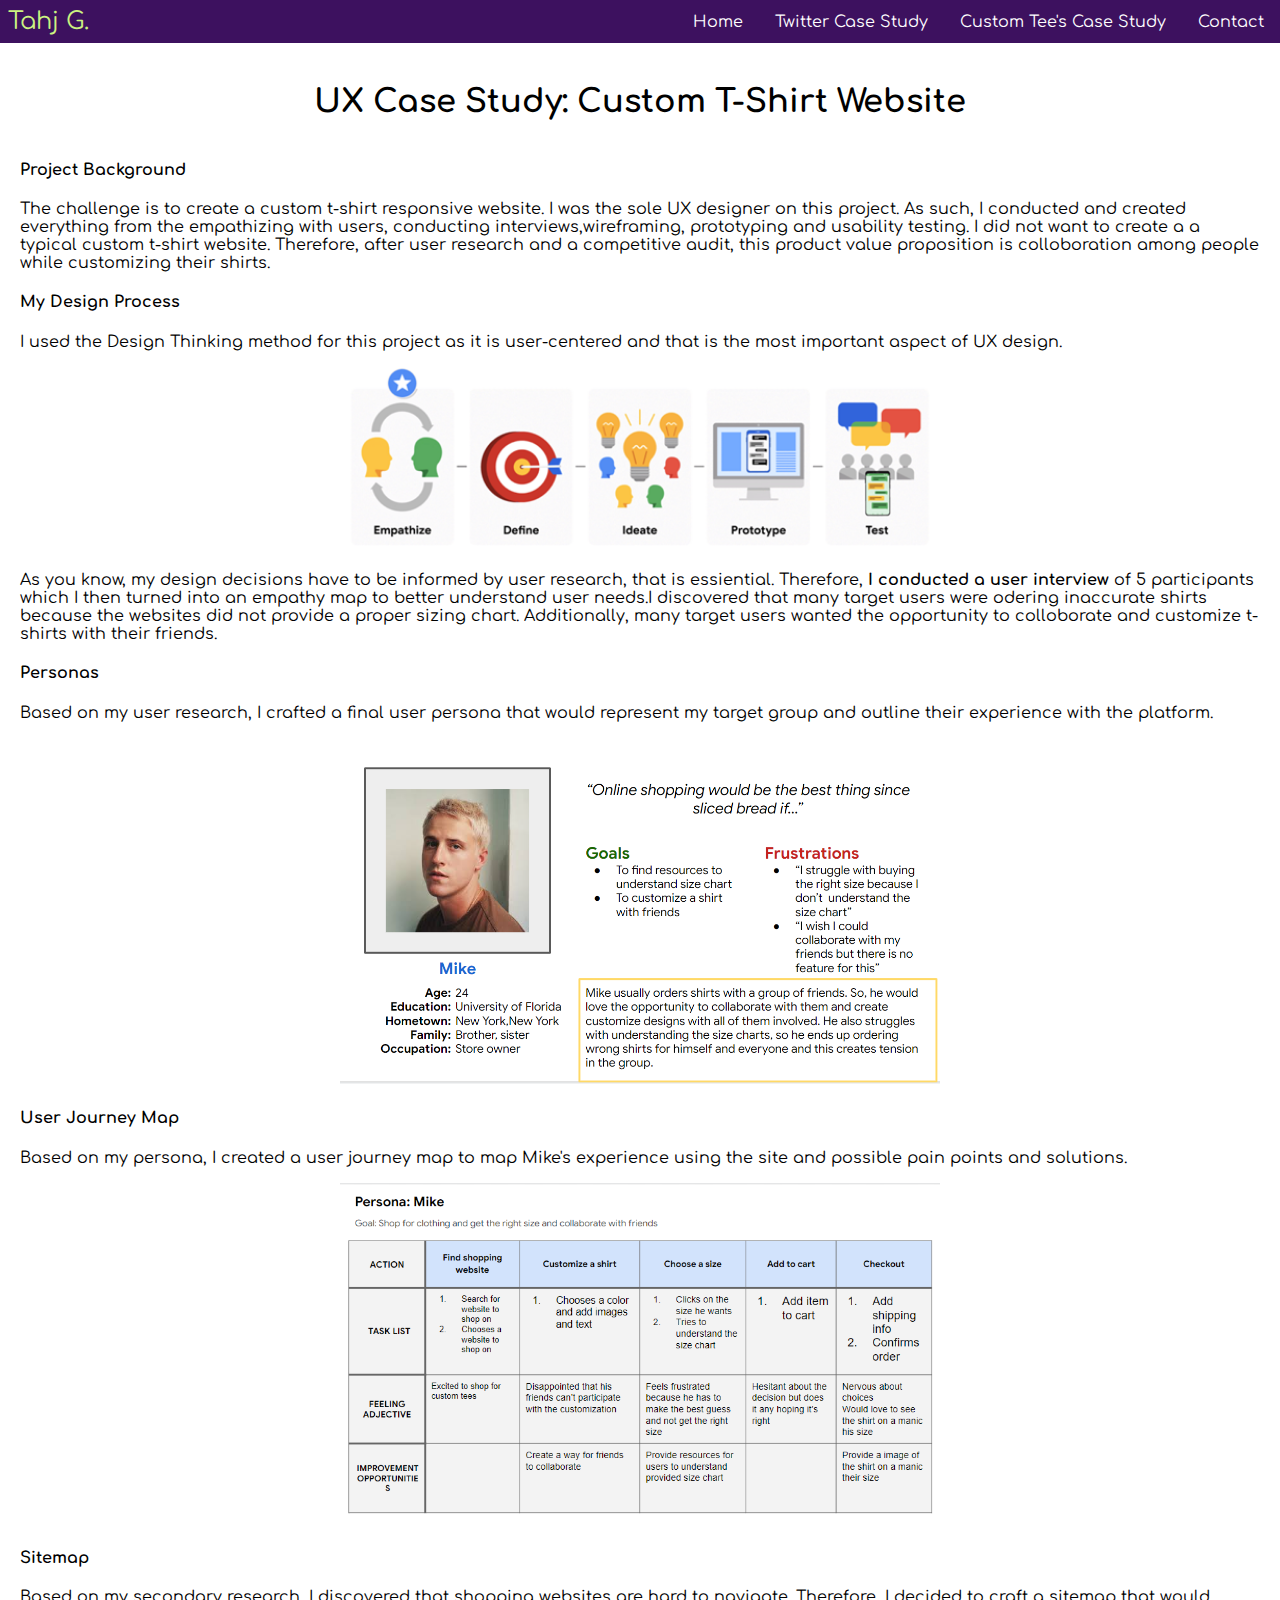
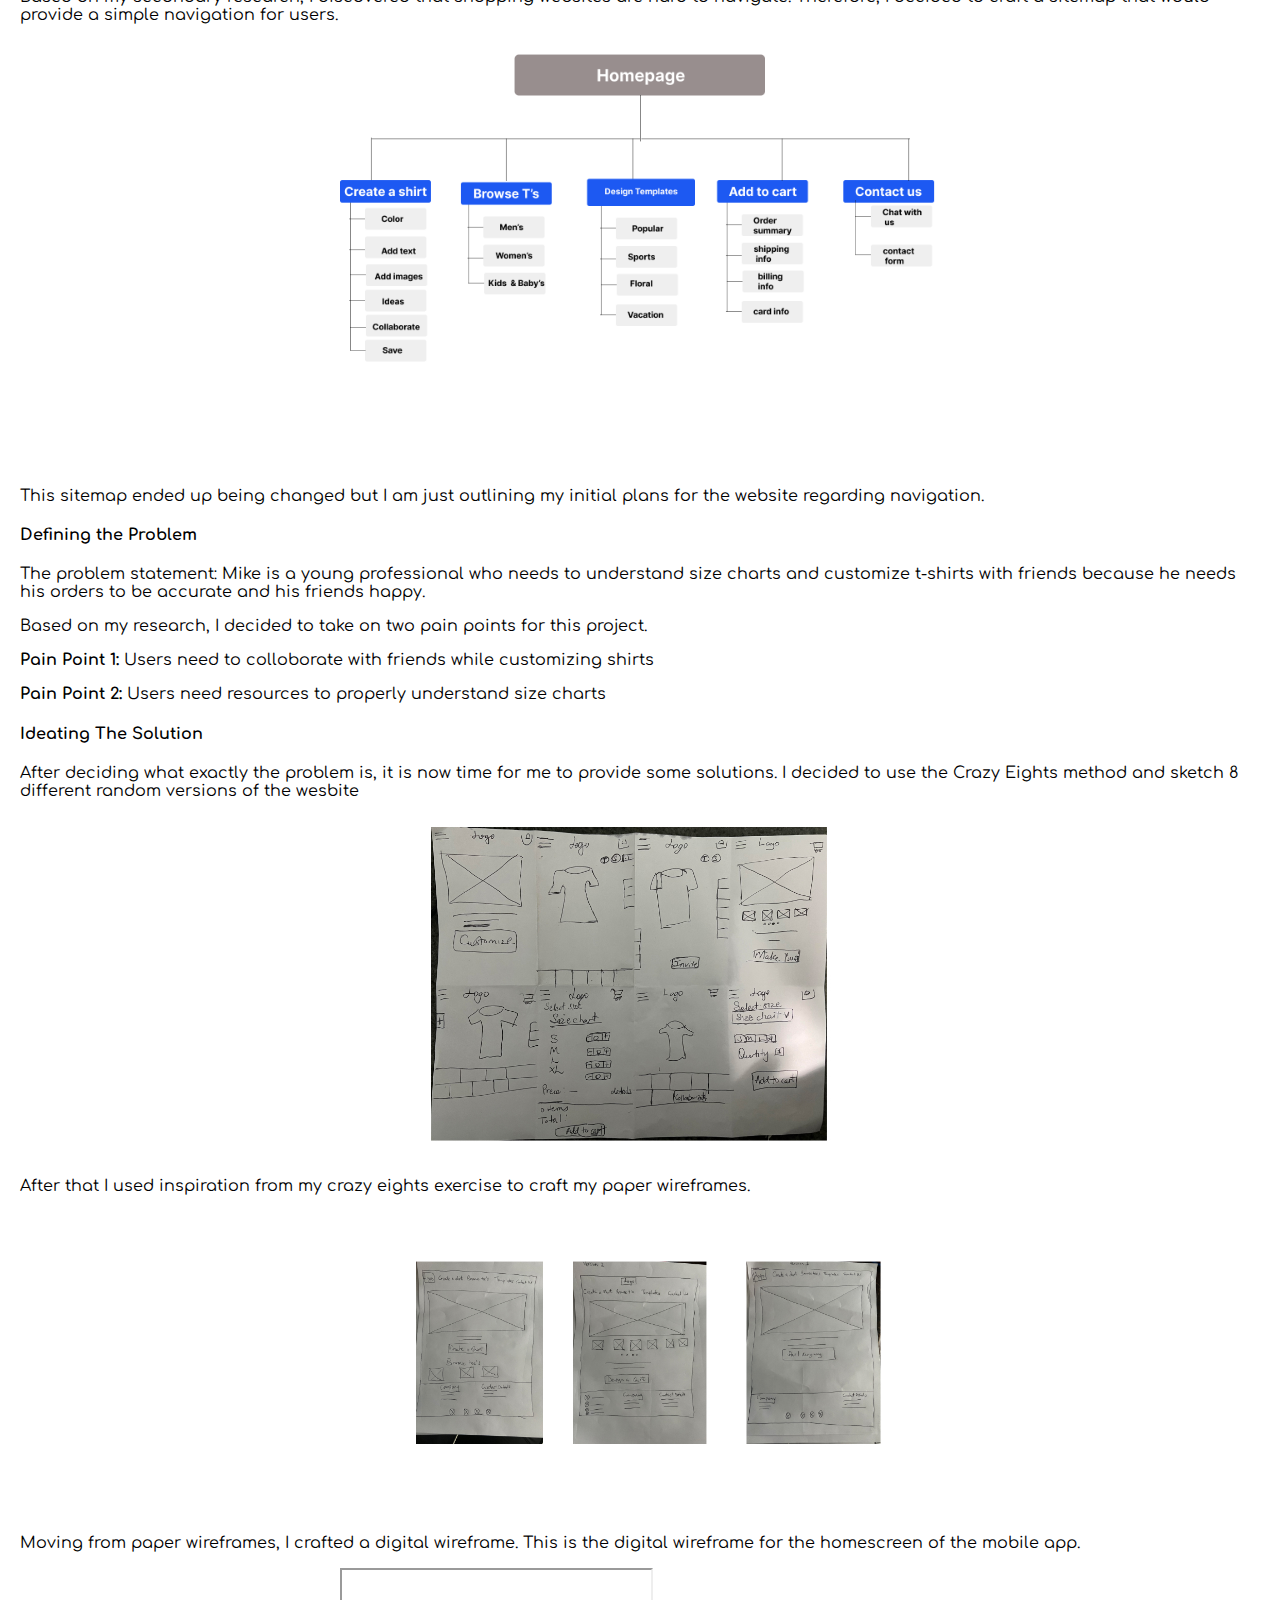
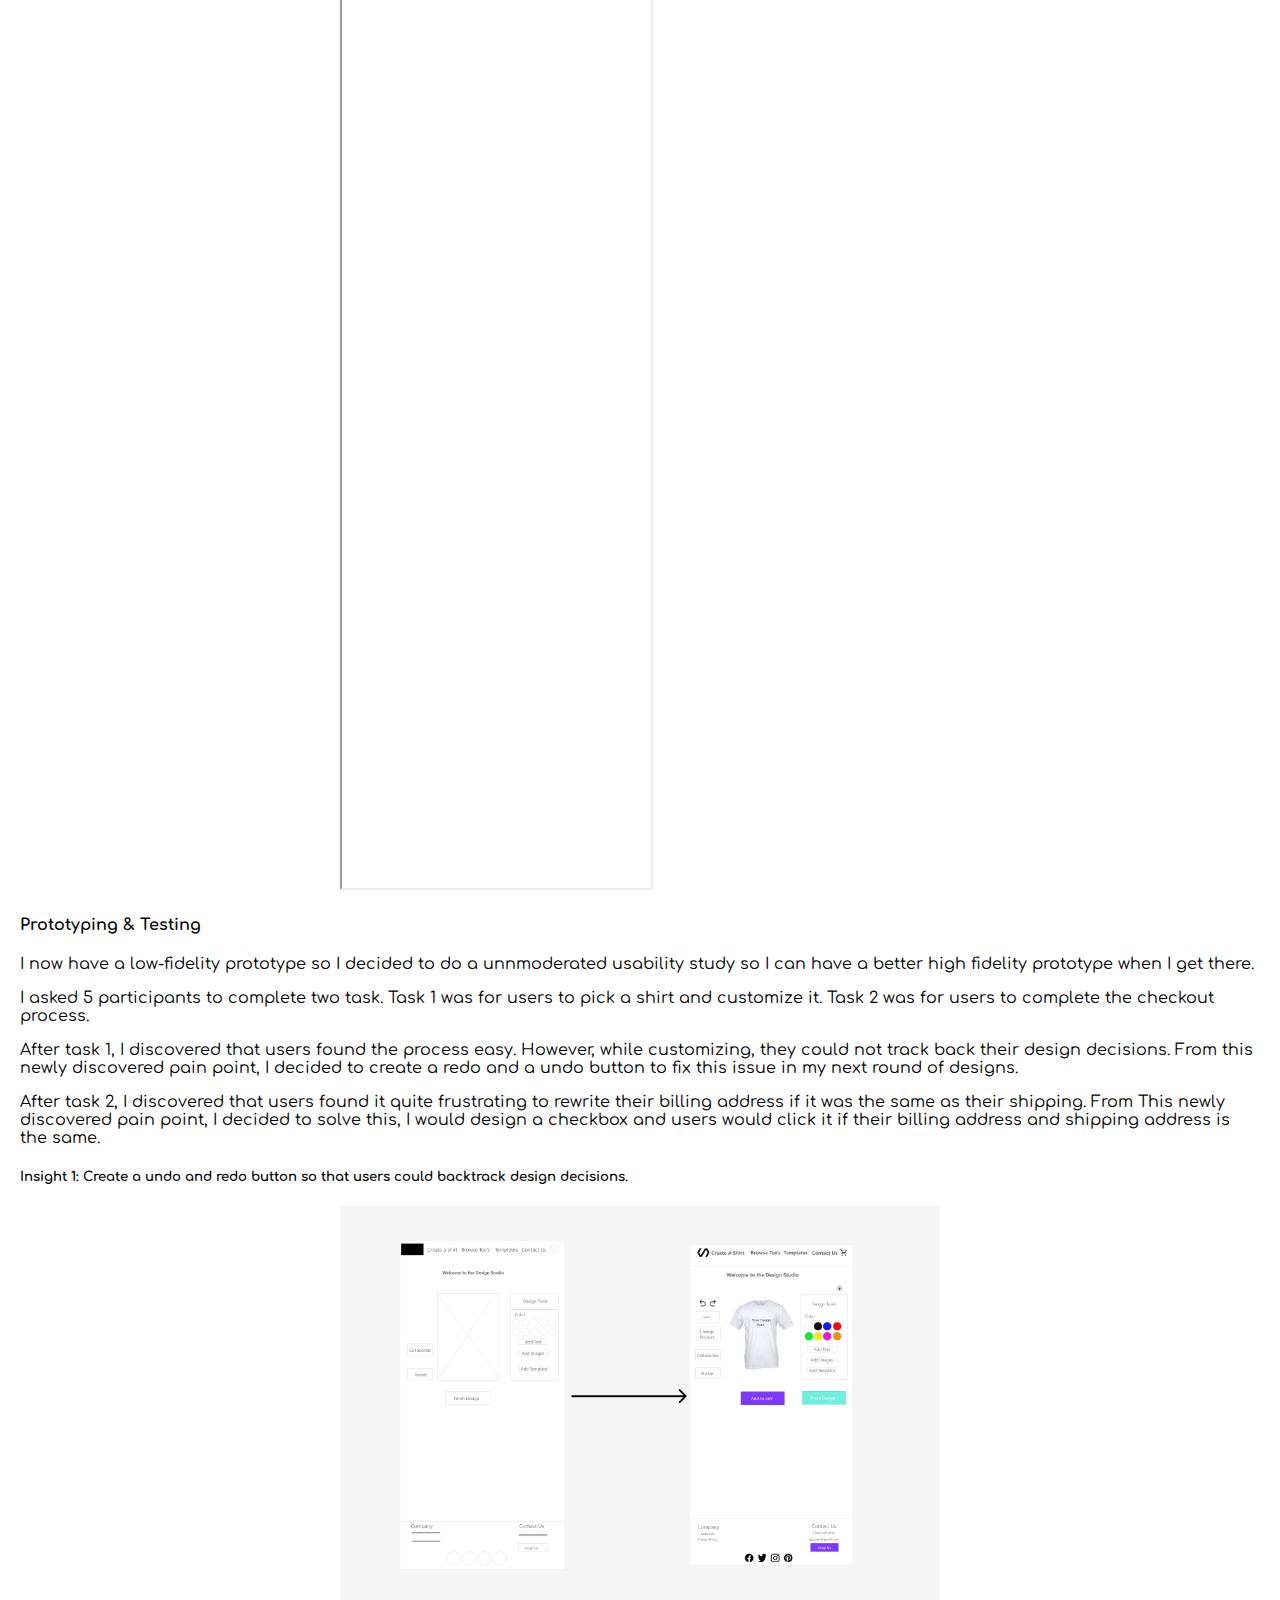
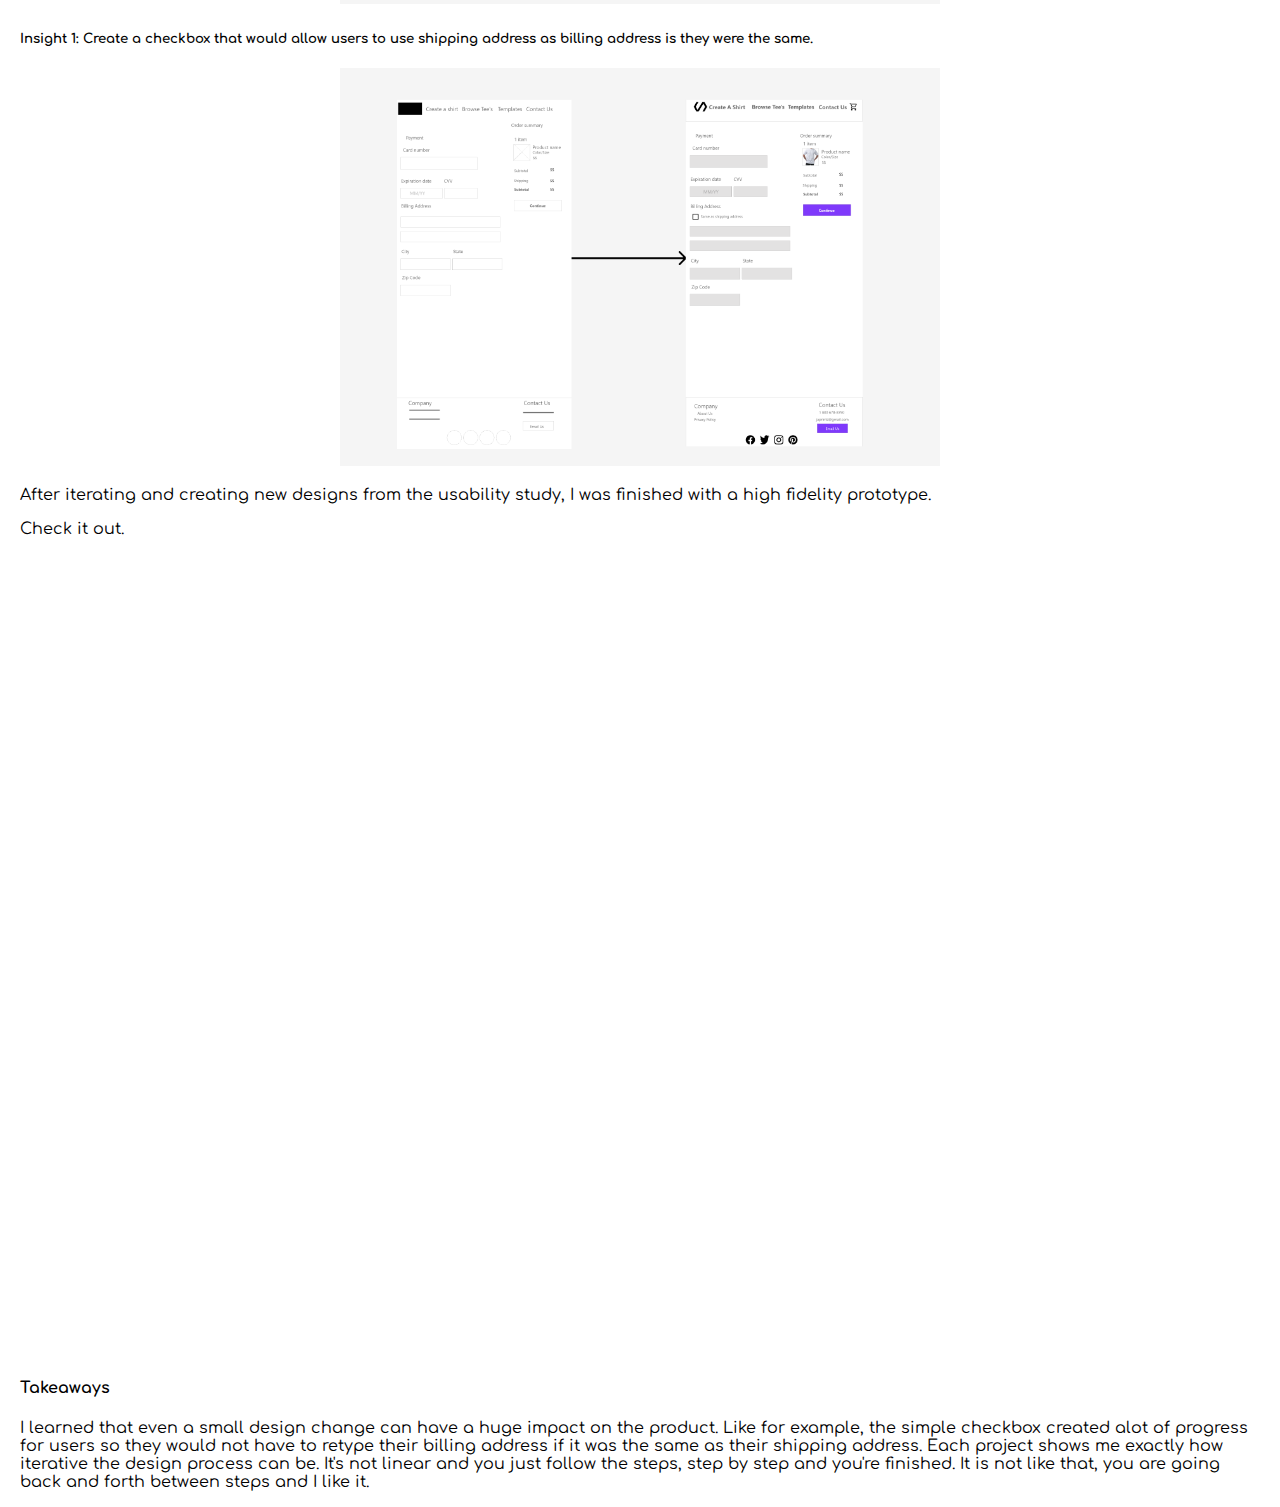
==== commit 3aff7ece: "new font" ====
--- a/custom.html
+++ b/custom.html
@@ -11,7 +11,9 @@
 <link rel="preconnect" href="https://fonts.gstatic.com" crossorigin>
 <link href="https://fonts.googleapis.com/css2?family=Anek+Malayalam:wght@300&display=swap" rel="stylesheet">
 <link href="https://cdn.jsdelivr.net/npm/bootstrap@5.2.2/dist/css/bootstrap.min.css" rel="stylesheet" integrity="sha384-Zenh87qX5JnK2Jl0vWa8Ck2rdkQ2Bzep5IDxbcnCeuOxjzrPF/et3URy9Bv1WTRi" crossorigin="anonymous">
-
+<link rel="preconnect" href="https://fonts.googleapis.com">
+<link rel="preconnect" href="https://fonts.gstatic.com" crossorigin>
+<link href="https://fonts.googleapis.com/css2?family=Comfortaa&display=swap" rel="stylesheet">
 </head>
 <body >
         <header>
--- a/resources/style.css
+++ b/resources/style.css
@@ -1,7 +1,7 @@
 * {
     
     box-sizing: border-box;
-    font-family: 'Anek Malayalam', sans-serif;
+    font-family: 'Comfortaa', cursive, sans-serif;
 
 }
 html {
@@ -167,10 +167,7 @@
 
     padding:30px;
  }
- .img-container h1 {
-    border-bottom: 1px solid black;
-    
- }
+ 
  .img-container img {
     width:100%;
     height:auto;
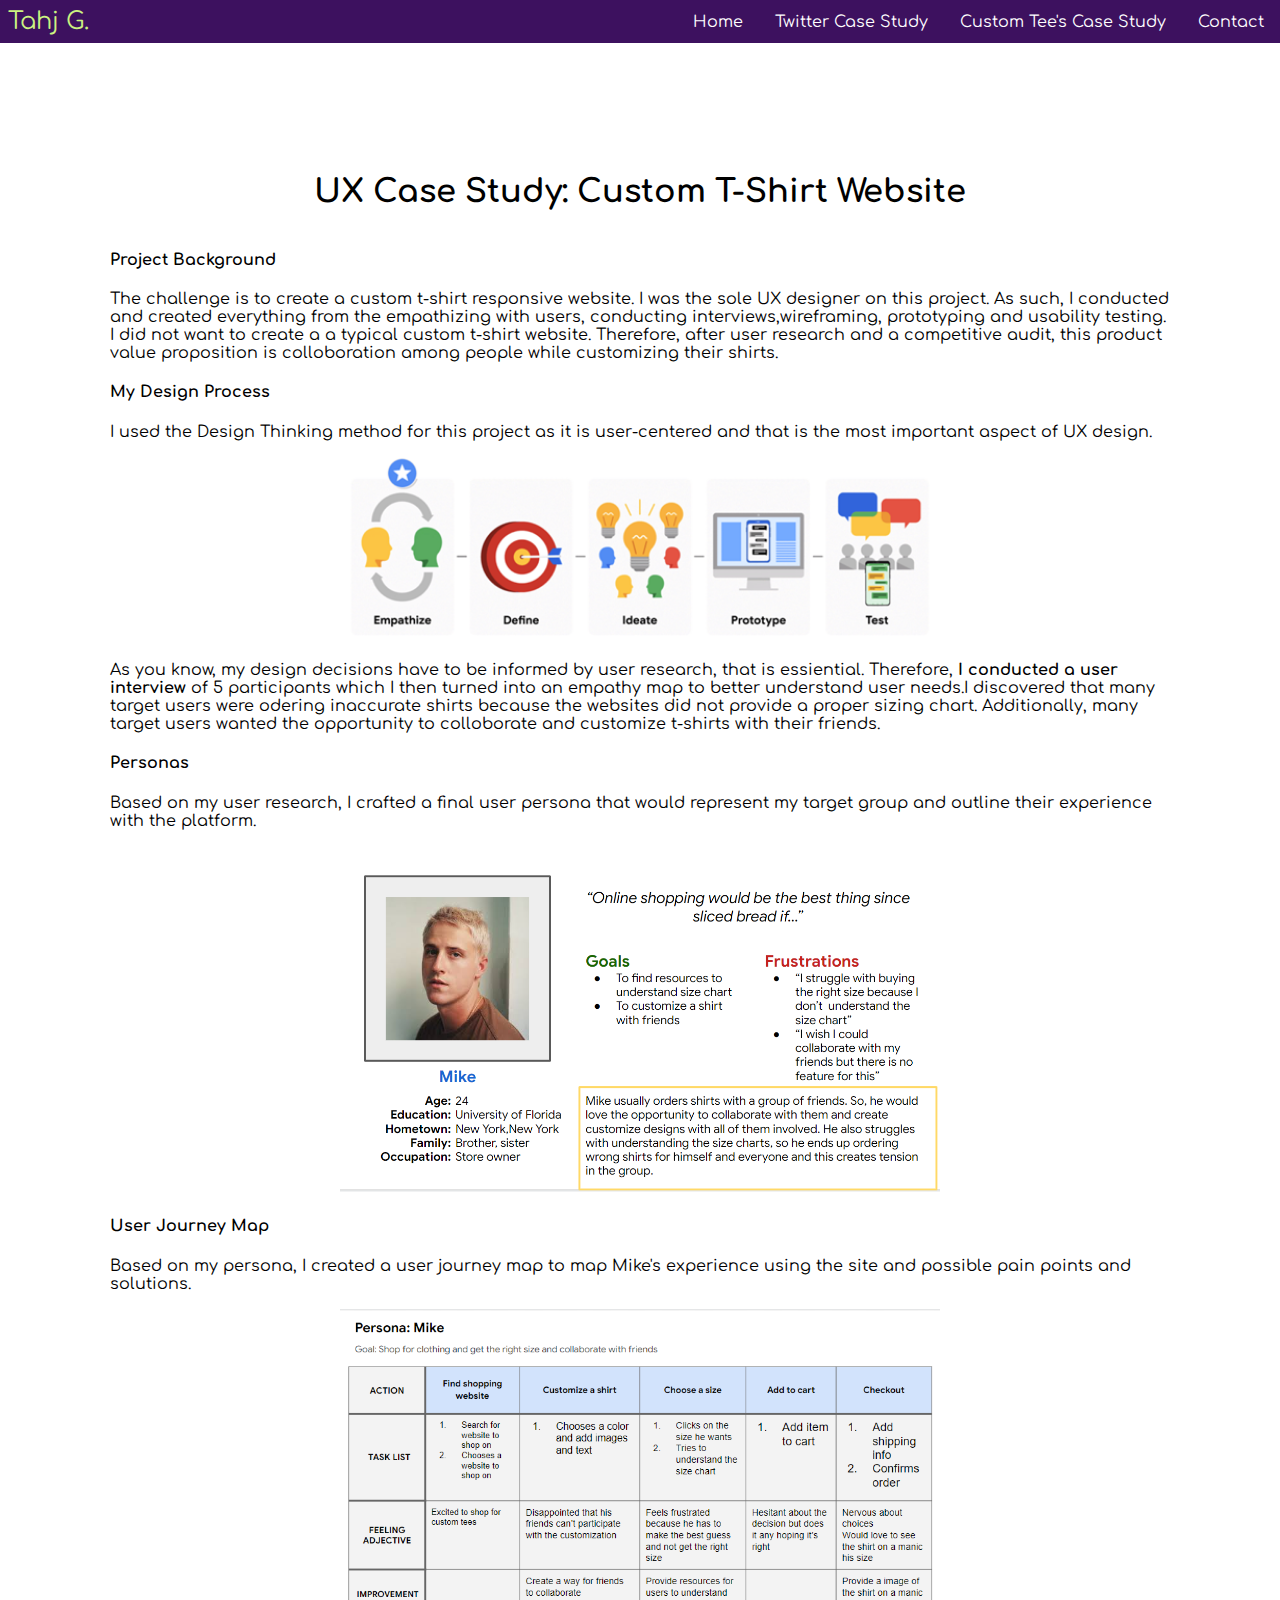
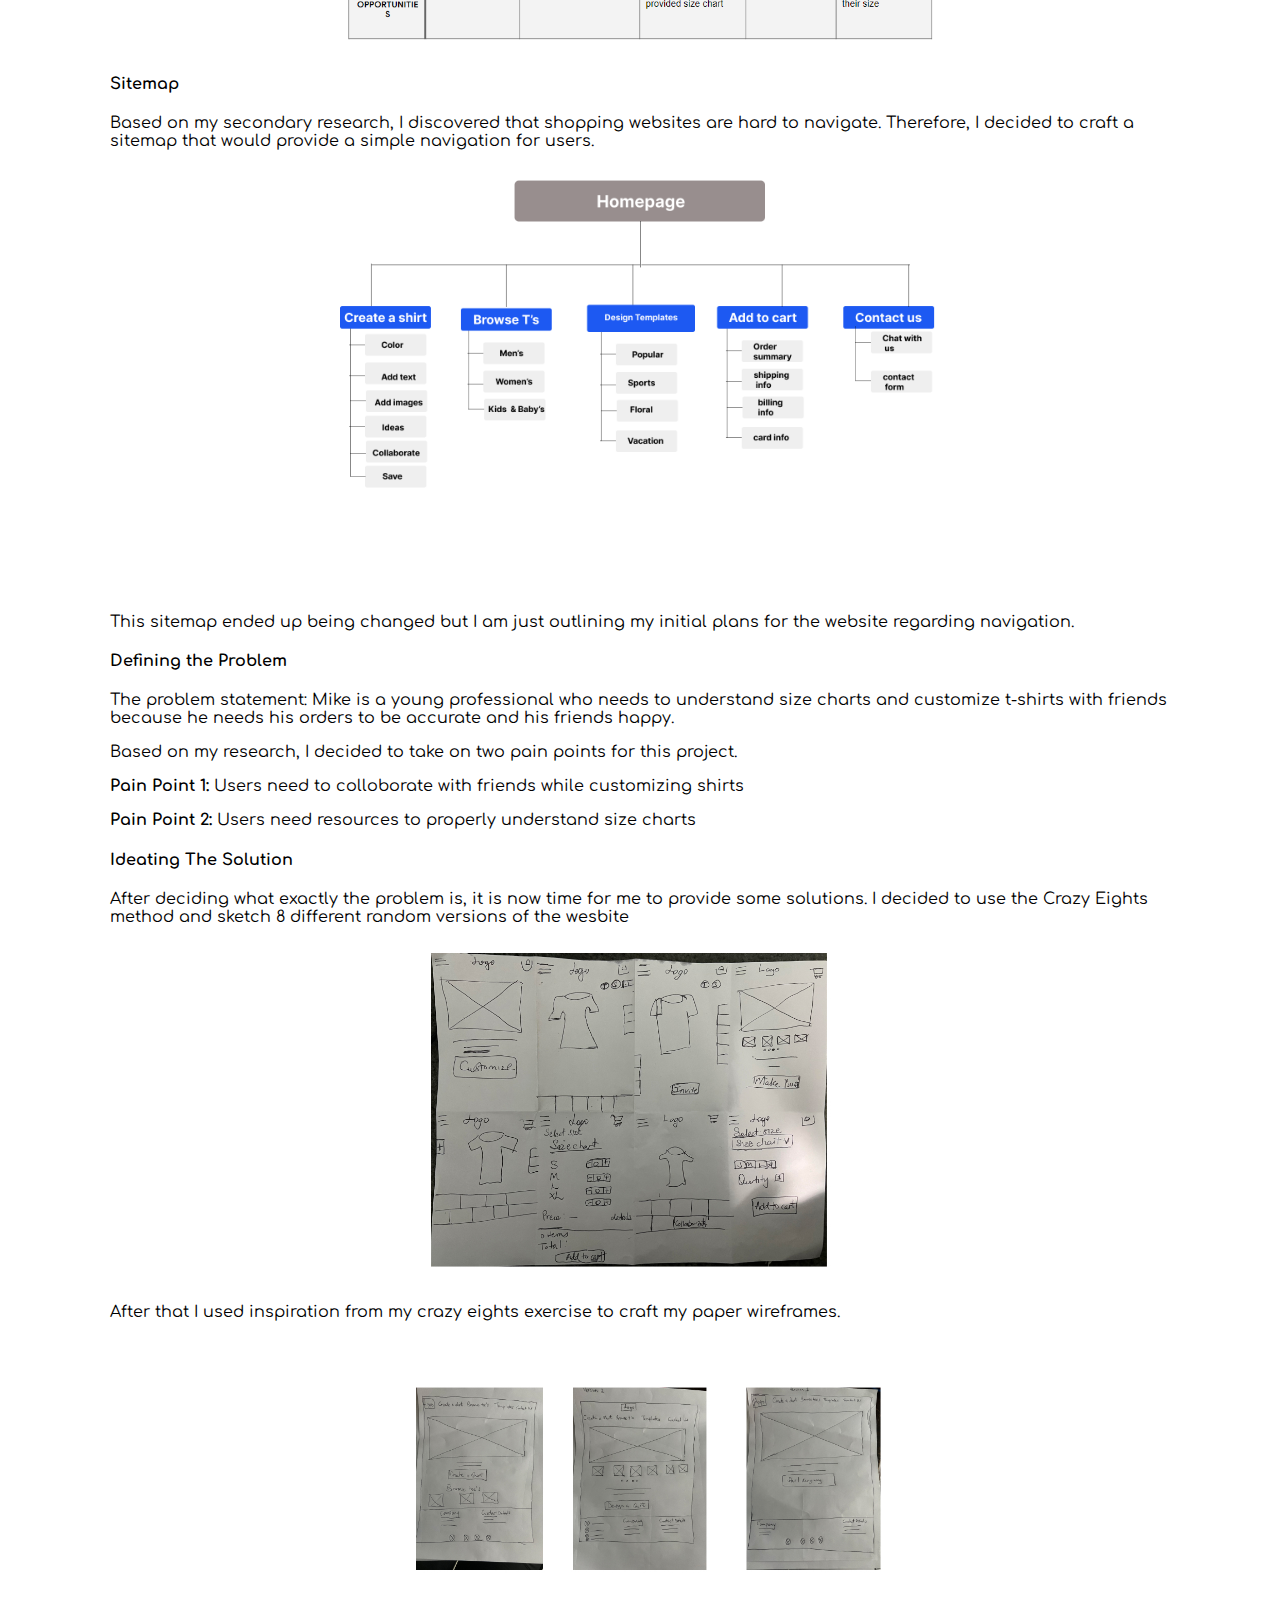
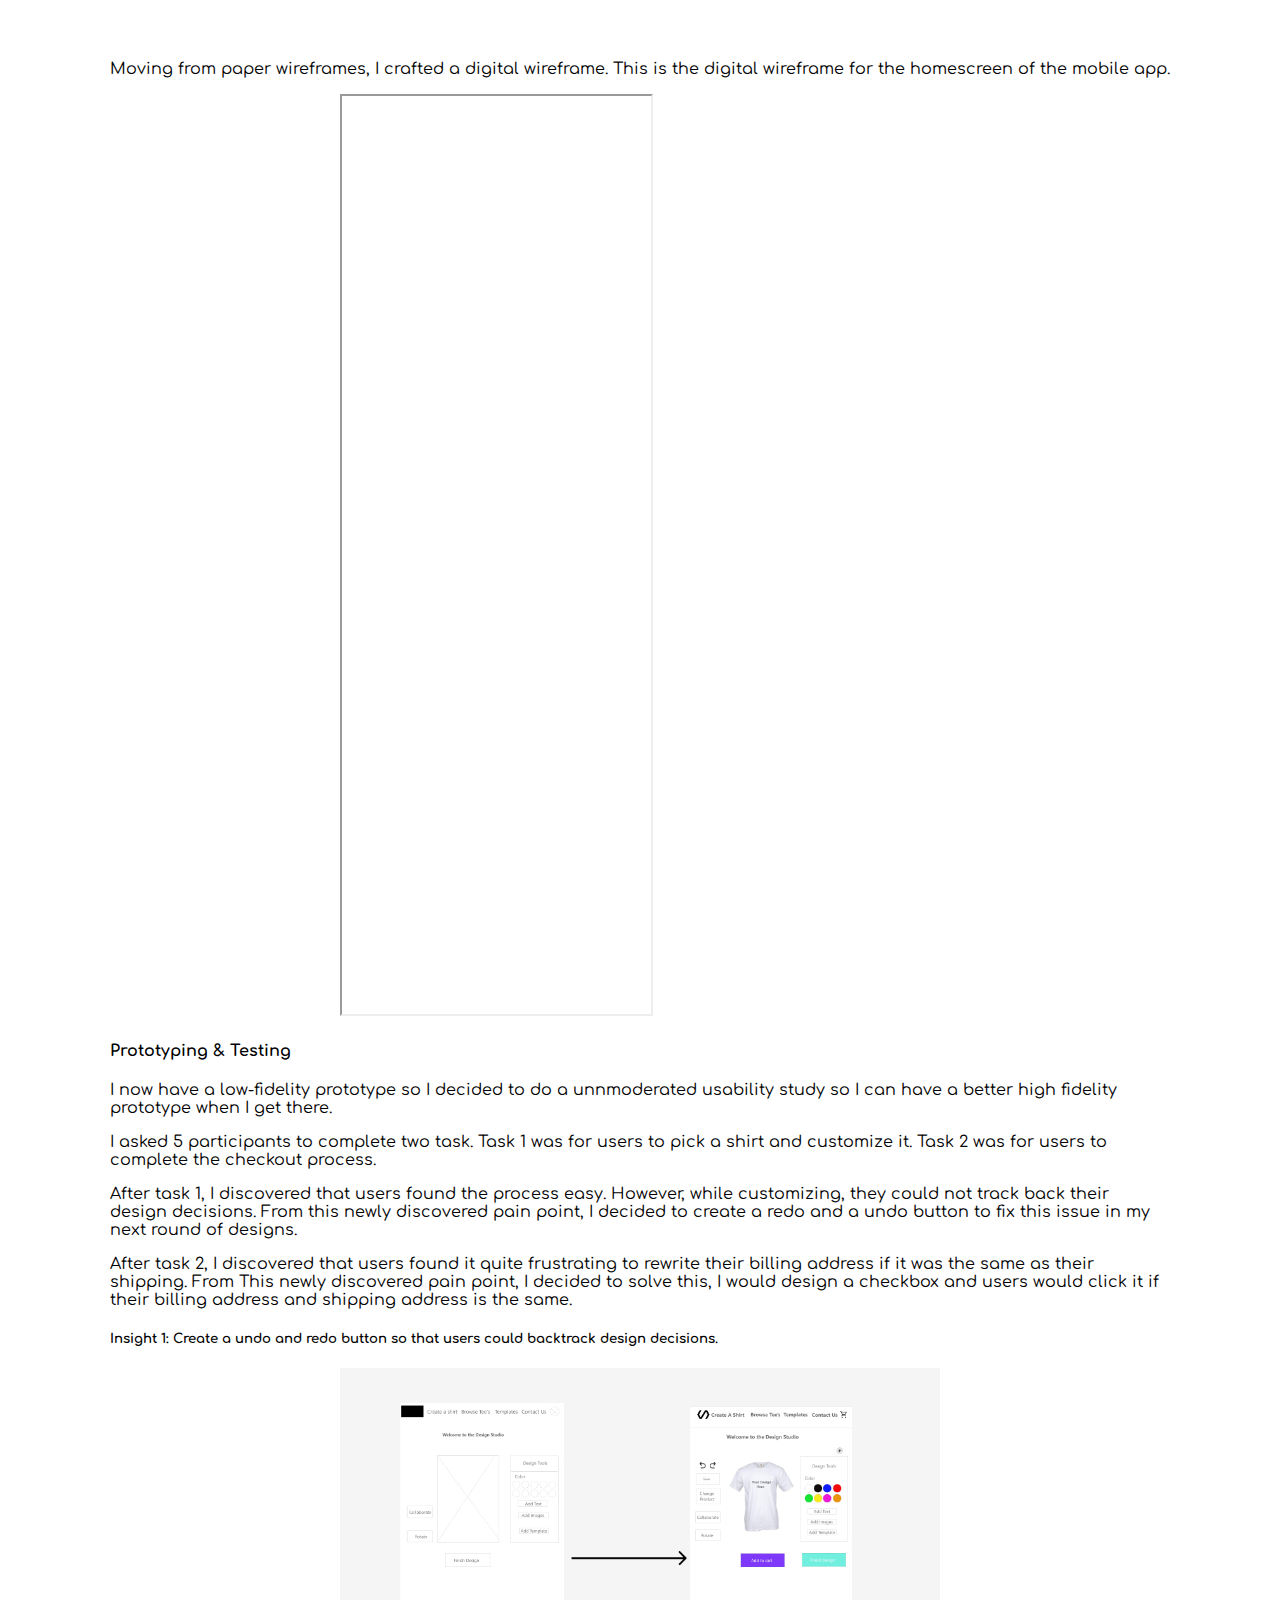
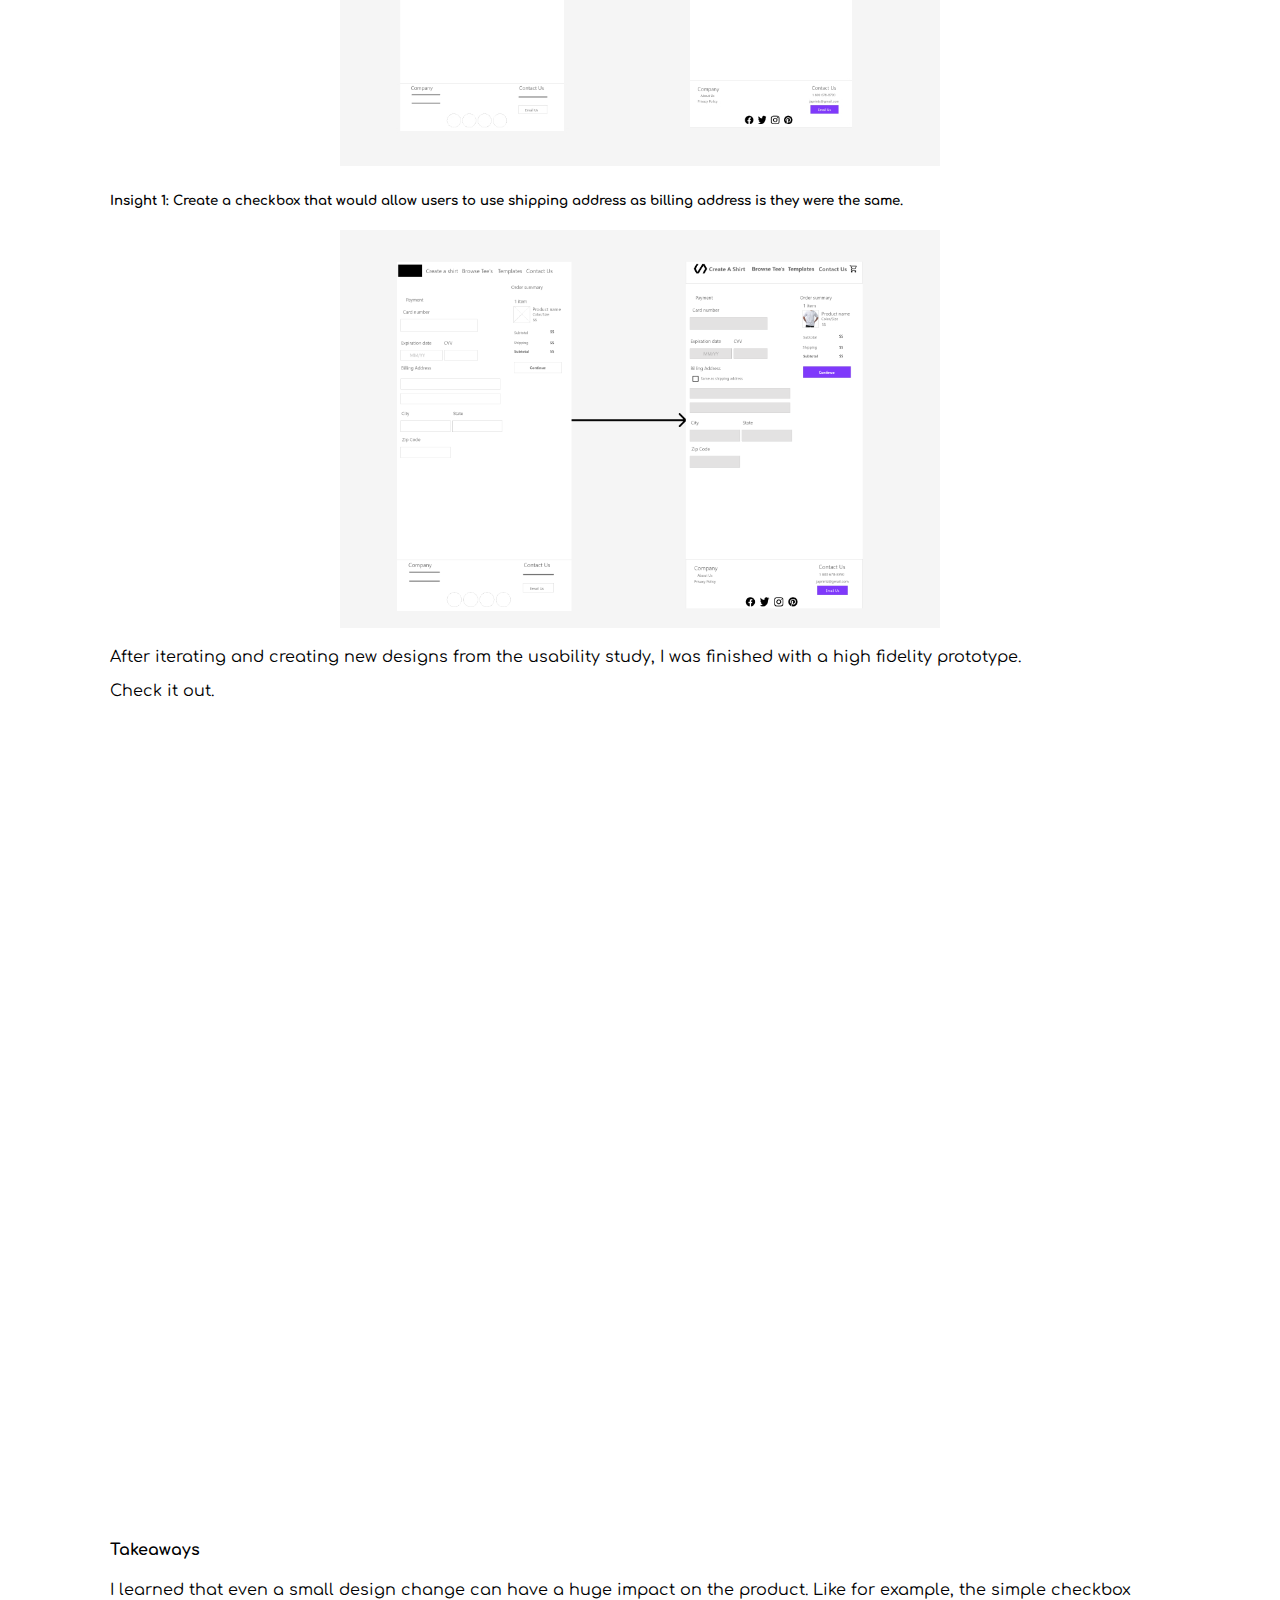
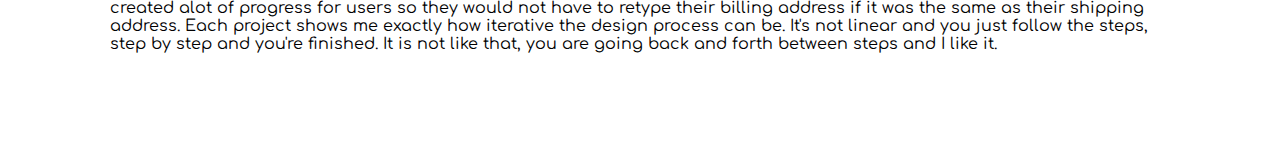
==== commit 95e14763: "third case study" ====
--- a/custom.html
+++ b/custom.html
@@ -10,10 +10,13 @@
     <link rel="preconnect" href="https://fonts.googleapis.com">
 <link rel="preconnect" href="https://fonts.gstatic.com" crossorigin>
 <link href="https://fonts.googleapis.com/css2?family=Anek+Malayalam:wght@300&display=swap" rel="stylesheet">
-<link href="https://cdn.jsdelivr.net/npm/bootstrap@5.2.2/dist/css/bootstrap.min.css" rel="stylesheet" integrity="sha384-Zenh87qX5JnK2Jl0vWa8Ck2rdkQ2Bzep5IDxbcnCeuOxjzrPF/et3URy9Bv1WTRi" crossorigin="anonymous">
 <link rel="preconnect" href="https://fonts.googleapis.com">
 <link rel="preconnect" href="https://fonts.gstatic.com" crossorigin>
 <link href="https://fonts.googleapis.com/css2?family=Comfortaa&display=swap" rel="stylesheet">
+<link rel="apple-touch-icon" sizes="180x180" href="/apple-touch-icon.png">
+<link rel="icon" type="image/png" sizes="32x32" href="/favicon-32x32.png">
+<link rel="icon" type="image/png" sizes="16x16" href="/favicon-16x16.png">
+<link rel="manifest" href="/site.webmanifest">
 </head>
 <body >
         <header>
--- a/resources/style.css
+++ b/resources/style.css
@@ -105,11 +105,15 @@
 #about {
  padding:10px;
  
-}
-#about p {
-    color:#3d115f;
-}
-
+ 
+}
+
+ #about:scrolled-content {
+    display: flex;
+    
+    animation: fadeInUp; /* referring directly to the animation's @keyframe declaration */
+    animation-duration: 2s;
+} 
 #experience {
     background-color:hsl(45, 29%, 98.2%);
 
@@ -133,12 +137,12 @@
     flex-direction:column;
     align-items:center;
     background-color: #3d115f;
-    padding:1rem;
+    padding:2rem;
 }
 #contact p {
     color:white;
 }
-footer p {
+#contact p {
     text-align:center;
 }
 
@@ -146,9 +150,9 @@
     background-color:#3d115f;
     border:1px solid #ccf381;
     cursor: pointer;
-    padding:.25rem;
-    border-radius: .25rem;
-    color:white;
+    padding:10px;
+    
+    color:black;
 }
 
 .contact-button a {
@@ -156,9 +160,9 @@
     color:white;
 }
 
-.contact-button:hover {
+/* .contact-button:hover {
     background-color:#ccf381;
-}
+} */
 h1, h2{
     color:#ccf381;
 }
@@ -167,7 +171,9 @@
 
     padding:30px;
  }
- 
+ .img-container h1 {
+    text-align: center;
+ }
  .img-container img {
     width:100%;
     height:auto;
@@ -181,8 +187,9 @@
 
  }
  .case-study {
-    padding:20px;
-    text-align:center;
+    padding:90px;
+    /* text-align:center; */
+   
 
  }
  .button{
@@ -198,7 +205,7 @@
     color:white;
 
  }
- .button a:hover {
+ .button-primary a:hover {
     color:#ccf381;
 
  }
@@ -207,13 +214,52 @@
     flex-wrap:wrap;
     
  }
-.card {
+ .card {
+    display:flex;
+    /* justify-content: space-between; */
     margin:10px;
-}
- .card:hover {
-
-    box-shadow: rgba(0, 0, 0, 0.35) 0px 5px 15px;
- }
+    flex-wrap: wrap;
+    animation: fadeIn; /* referring directly to the animation's @keyframe declaration */
+  animation-duration: 2s;
+    
+}
+
+.card-item {
+    margin:10px;
+        box-shadow: 0 3px 10px rgb(0 0 0 / 0.2);
+    
+    background-color:white;
+    
+    display:flex;
+    flex-direction: column;
+    align-items: center;
+    max-width:800px;
+    margin:20px;
+
+}
+
+.card-item:hover {
+    display: flex;
+    
+  animation: pulse; /* referring directly to the animation's @keyframe declaration */
+  animation-duration: 2s; /* don't forget to set a duration! */
+}
+
+.button-primary {
+    border: 1px solid black;
+    background-color: purple;
+    
+   padding:10px;
+   margin-bottom: 20px;
+}
+
+.button-primary a {
+    text-decoration: none;
+    color:white;
+    text-transform: uppercase;
+}
+
+
  #projects {
     padding:1rem;
  }
@@ -228,6 +274,7 @@
  .custom {
     margin-left:20px;
     margin-right:20px;
+    padding:90px;
  } 
 
  #stack {
@@ -243,6 +290,34 @@
     
     margin:auto;
 }
+
+.resume {
+    border: 2px solid #3d115f;
+    background-color: white;
+    padding:20px;
+    margin-right:30px;
+    width:20%;
+    
+    
+
+}
+.resume-button{
+    display:flex;
+    height:auto;
+    justify-content: center;
+}
+.resume a {
+    text-decoration: none;
+    color:#3d115f;
+    font-weight: bold;
+}
+.resume:hover {
+    background-color:#3d115f;
+    color:white;
+}
+.resume a:hover{
+    color:white;
+}
 @media only screen and (max-width:480px) {
     .toggle-button {
         display:flex;
@@ -282,7 +357,7 @@
     }
     #about {
         display:flex;
-        align-items: center;
+        /* align-items: center; */
     }
     #about-inner {
         width:100%;
